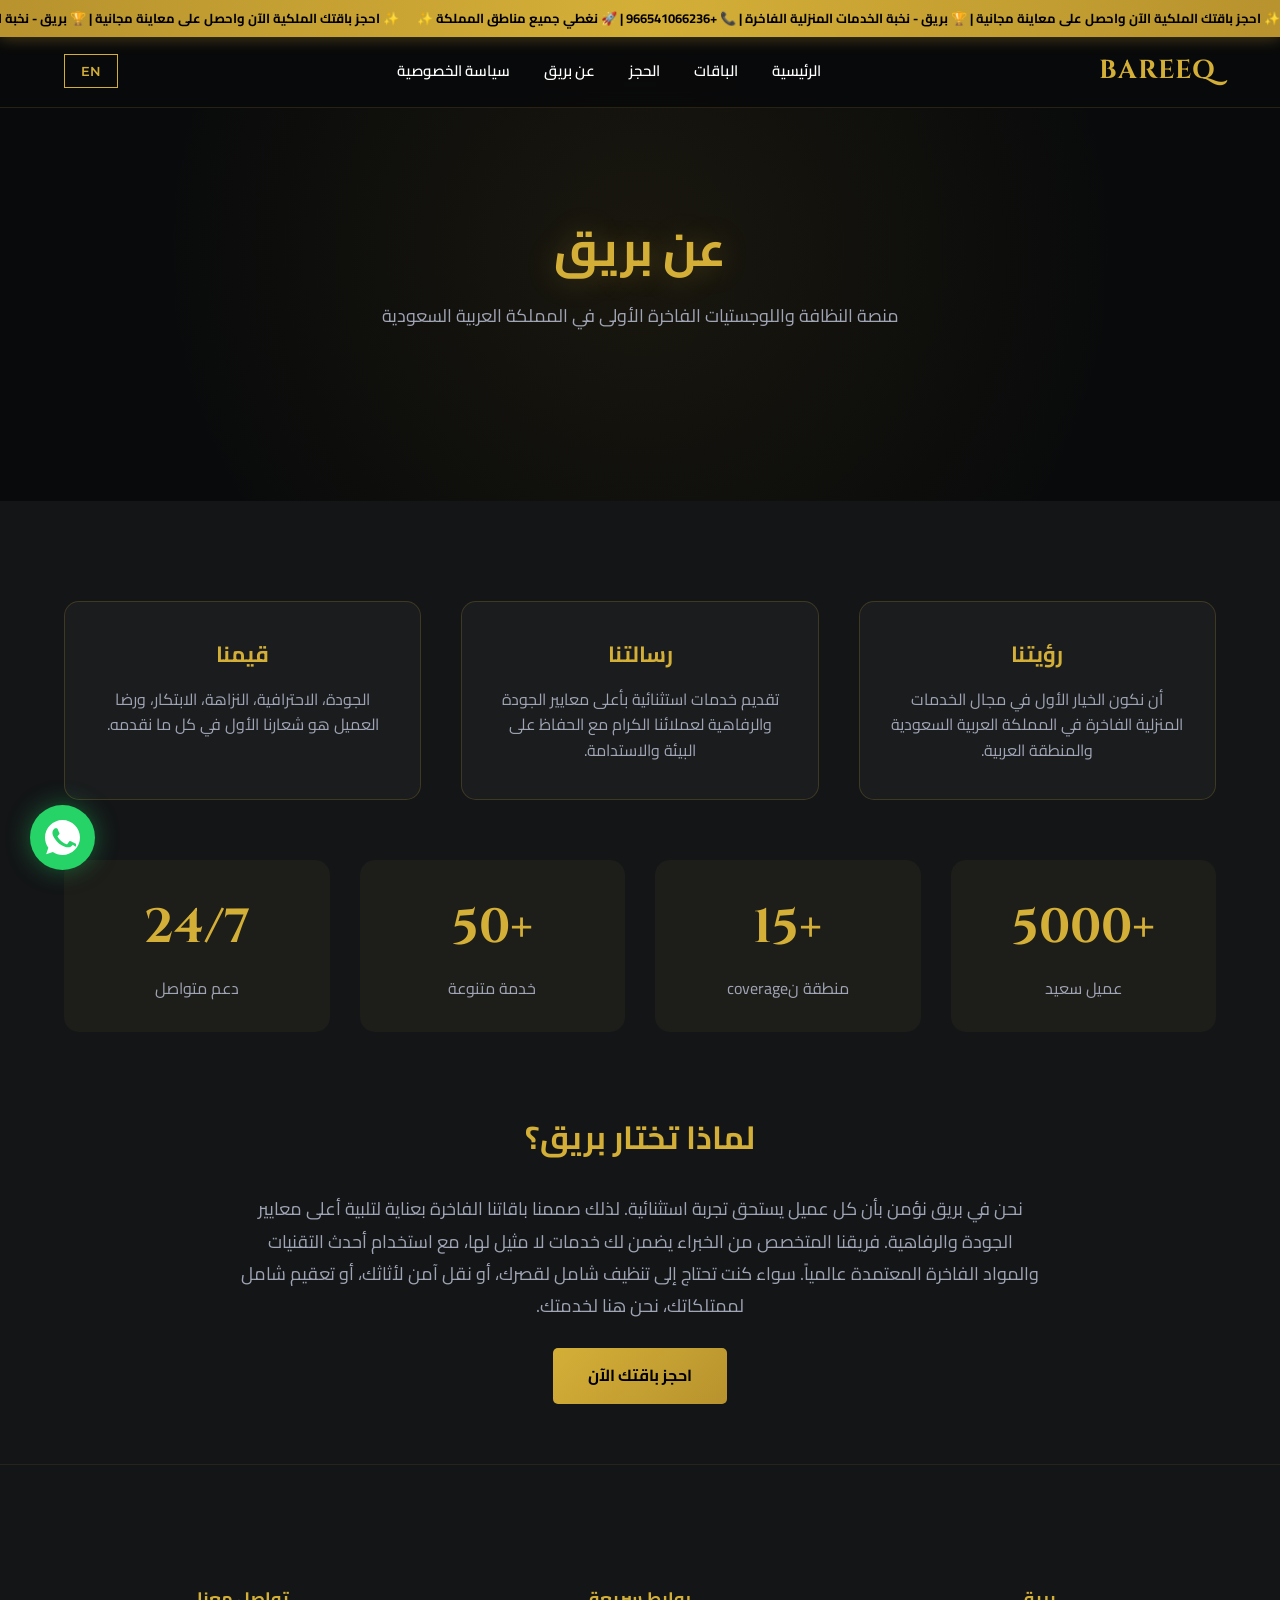
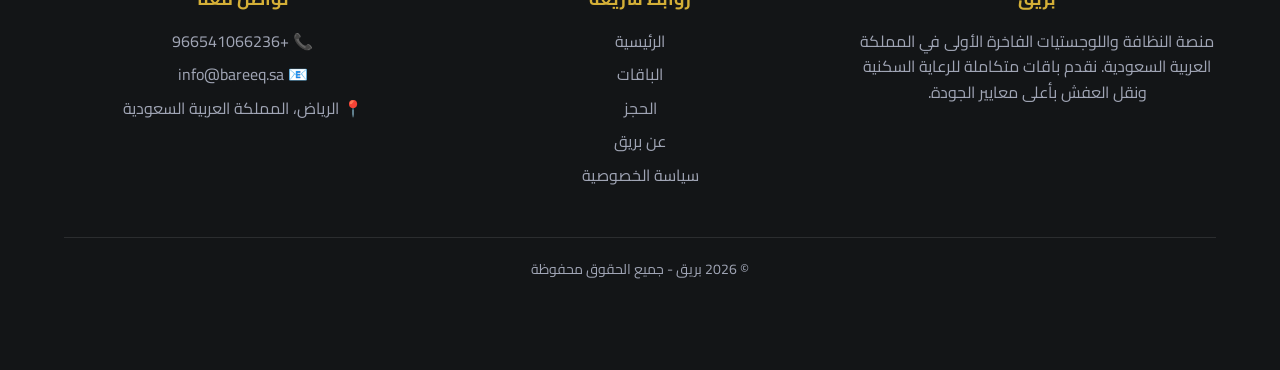
==== doctor/about.html @ 3dde0505 "Add files via upload" ====
<!DOCTYPE html>
<html lang="ar" dir="rtl" id="sub-root">
<head>
    <meta charset="UTF-8">
    <meta name="viewport" content="width=device-width, initial-scale=1.0">
    <title>عن بريق | بريق لباقات الخدمات الفاخرة</title>
    <meta name="description" content="تعرف على بريق - منصة النظافة واللوجستيات الفاخرة الأولى في المملكة العربية السعودية">
    
    <link rel="preconnect" href="https://fonts.googleapis.com">
    <link rel="preconnect" href="https://fonts.gstatic.com" crossorigin>
    <link href="https://fonts.googleapis.com/css2?family=Cairo:wght@400;600;700&family=Cinzel:wght@600;700&family=Montserrat:wght@400;600;700&display=swap" rel="stylesheet">

    <style>
        :root {
            --charcoal: #090A0B;
            --slate: #131517;
            --gold: #D4AF37;
            --gold-hover: #F3E5AB;
            --white: #FFFFFF;
            --gray: #A0A5B5;
            --success: #25D366;
            --font-ar: 'Cairo', sans-serif;
            --font-en: 'Montserrat', sans-serif;
            --font-title-en: 'Cinzel', serif;
        }

        * { box-sizing: border-box; margin: 0; padding: 0; transition: all 0.3s cubic-bezier(0.25, 0.8, 0.25, 1); }

        body {
            background-color: var(--charcoal);
            color: var(--white);
            font-family: var(--font-ar);
            line-height: 1.6;
            overflow-x: hidden;
        }

        body.en-mode { font-family: var(--font-en); }
        body.en-mode h1, body.en-mode h2, body.en-mode h3 { font-family: var(--font-title-en); }

        .container { width: 90%; max-width: 1200px; margin: 0 auto; padding: 60px 0; }

        /* شريط الإعلانات */
        .promo-ticker {
            background: linear-gradient(90deg, #B8932E, var(--gold), #B8932E);
            color: #000; font-weight: 700; font-size: 13px; padding: 8px 0;
            position: fixed; width: 100%; top: 0; z-index: 1100; overflow: hidden;
            box-shadow: 0 2px 15px rgba(212,175,55,0.3);
        }
        .ticker-wrap { display: flex; width: 100%; }
        .ticker-move {
            display: inline-block; white-space: nowrap;
            animation: ticker 20s linear infinite;
        }
        body.en-mode .ticker-move {
            animation: ticker-en 20s linear infinite;
        }
        @keyframes ticker {
            0% { transform: translateX(0); }
            100% { transform: translateX(-50%); }
        }
        @keyframes ticker-en {
            0% { transform: translateX(-50%); }
            100% { transform: translateX(0); }
        }

        /* HEADER */
        header {
            background-color: rgba(9, 10, 11, 0.95);
            border-bottom: 1px solid rgba(214, 175, 55, 0.15);
            position: fixed; width: 100%; top: 35px; z-index: 1000; backdrop-filter: blur(10px);
        }
        .nav-container {
            width: 90%; max-width: 1200px; margin: 0 auto;
            display: flex; justify-content: space-between; align-items: center; padding: 15px 0;
        }
        .logo { font-size: 26px; font-weight: 700; color: var(--gold); font-family: var(--font-title-en) !important; letter-spacing: 1px; }

        nav { display: flex; align-items: center; gap: 10px; }
        nav a {
            color: var(--white); text-decoration: none; margin: 0 12px;
            font-weight: 600; font-size: 15px;
        }
        nav a:hover { color: var(--gold); }

        .header-controls { display: flex; align-items: center; gap: 15px; }
        .lang-btn {
            background: none; border: 1px solid var(--gold); color: var(--gold);
            padding: 8px 16px; cursor: pointer; font-weight: 600; font-family: var(--font-en);
        }
        .lang-btn:hover { background-color: var(--gold); color: #000; box-shadow: 0 0 15px rgba(212,175,55,0.4); }

        .menu-toggle {
            display: none; background: none; border: none; cursor: pointer;
            width: 30px; height: 24px; position: relative; z-index: 1001;
        }
        .menu-toggle span {
            display: block; width: 100%; height: 3px; background: var(--gold);
            border-radius: 2px; position: absolute; left: 0; transition: 0.3s;
        }
        .menu-toggle span:nth-child(1) { top: 0; }
        .menu-toggle span:nth-child(2) { top: 10px; }
        .menu-toggle span:nth-child(3) { top: 20px; }
        .menu-toggle.active span:nth-child(1) { top: 10px; transform: rotate(45deg); }
        .menu-toggle.active span:nth-child(2) { opacity: 0; }
        .menu-toggle.active span:nth-child(3) { top: 10px; transform: rotate(-45deg); }

        /* ABOUT */
        .about-hero {
            padding: 150px 0 80px 0;
            background: radial-gradient(circle at center, rgba(212,175,55,0.08) 0%, transparent 70%);
            text-align: center;
        }
        .about-hero h1 {
            font-size: 48px; font-weight: 700; color: var(--gold); margin-bottom: 15px;
            text-shadow: 0 0 30px rgba(212,175,55,0.3);
        }
        .about-hero p {
            font-size: 18px; color: var(--gray); max-width: 700px; margin: 0 auto 30px auto;
        }

        /* ABOUT CONTENT */
        .about-content {
            background-color: var(--slate);
        }
        .about-grid {
            display: grid; grid-template-columns: repeat(auto-fit, minmax(300px, 1fr));
            gap: 40px; margin-top: 40px;
        }
        .about-card {
            background: rgba(255,255,255,0.03); border: 1px solid rgba(212,175,55,0.2);
            border-radius: 15px; padding: 35px 30px; text-align: center;
        }
        .about-card:hover { border-color: var(--gold); box-shadow: 0 0 40px rgba(212,175,55,0.1); }
        .about-card h3 { color: var(--gold); font-size: 22px; margin-bottom: 15px; }
        .about-card p { color: var(--gray); font-size: 16px; }

        .stats {
            display: grid; grid-template-columns: repeat(auto-fit, minmax(200px, 1fr));
            gap: 30px; margin-top: 60px; text-align: center;
        }
        .stat-item { padding: 30px; background: rgba(212,175,55,0.05); border-radius: 15px; }
        .stat-number { font-size: 48px; font-weight: 700; color: var(--gold); font-family: var(--font-title-en); }
        .stat-label { color: var(--gray); font-size: 16px; margin-top: 10px; }

        /* MISSION SECTION */
        .mission-section { text-align: center; }
        .mission-section h2 { color: var(--gold); font-size: 32px; margin-bottom: 30px; }
        .mission-section p { color: var(--gray); font-size: 18px; max-width: 800px; margin: 0 auto; line-height: 1.8; }

        /* BUTTONS */
        .btn-primary {
            background: linear-gradient(135deg, var(--gold), #B8932E);
            color: #000; padding: 15px 35px; border: none; cursor: pointer;
            font-weight: 700; font-size: 16px; border-radius: 5px; display: inline-block;
            text-decoration: none;
        }
        .btn-primary:hover {
            box-shadow: 0 0 30px rgba(212,175,55,0.5);
            transform: translateY(-2px);
        }

        /* FOOTER */
        footer {
            background: var(--slate); border-top: 1px solid rgba(212,175,55,0.1);
            padding: 60px 0 30px 0; text-align: center;
        }
        .footer-grid {
            display: grid; grid-template-columns: repeat(auto-fit, minmax(250px, 1fr));
            gap: 40px; margin-bottom: 40px; text-align: center;
        }
        .footer-col h4 { color: var(--gold); margin-bottom: 15px; font-size: 18px; }
        .footer-col p, .footer-col a { color: var(--gray); text-decoration: none; display: block; margin-bottom: 8px; }
        .footer-col a:hover { color: var(--gold); }
        .copyright { border-top: 1px solid rgba(255,255,255,0.1); padding-top: 20px; color: var(--gray); font-size: 14px; }

        /* WHATSAPP FAB */
        .whatsapp-fab {
            position: fixed; bottom: 30px; left: 30px; z-index: 999;
            background: var(--success); color: white; width: 65px; height: 65px;
            border-radius: 50%; display: flex; justify-content: center; align-items: center;
            font-size: 35px; box-shadow: 0 0 25px rgba(37,211,102,0.4); cursor: pointer; text-decoration: none;
        }
        .whatsapp-fab:hover { transform: scale(1.1); box-shadow: 0 0 40px rgba(37,211,102,0.6); }

        /* RESPONSIVE */
        @media (max-width: 768px) {
            .container { padding: 40px 0; width: 92%; }
            .promo-ticker { font-size: 11px; padding: 6px 0; }
            header { top: 28px; }
            .nav-container { flex-wrap: wrap; justify-content: center; padding: 12px 0; }
            .menu-toggle { display: block; order: 1; }
            nav {
                display: none; width: 100%; order: 3; flex-direction: column;
                align-items: center; gap: 0; padding: 15px 0 5px 0;
                border-top: 1px solid rgba(212,175,55,0.15); margin-top: 12px;
            }
            nav.active { display: flex; }
            nav a { margin: 10px 0 !important; font-size: 15px; padding: 8px 20px; }
            .nav-lang { margin-top: 5px; }
            .logo { font-size: 22px; order: 0; flex: 1; text-align: right; }
            .header-controls { display: none; }
            .about-hero { padding: 100px 0 60px 0; }
            .about-hero h1 { font-size: 30px; line-height: 1.4; }
            .about-hero p { font-size: 15px; line-height: 1.8; }
            .about-grid { grid-template-columns: 1fr; gap: 20px; }
            .stats { grid-template-columns: 1fr 1fr; gap: 20px; }
            .stat-number { font-size: 36px; }
            .mission-section h2 { font-size: 22px; }
            .mission-section p { font-size: 16px; }
            .footer-grid { grid-template-columns: 1fr; gap: 30px; }
            .whatsapp-fab { width: 55px; height: 55px; bottom: 20px; left: 20px; }
            .whatsapp-fab svg { width: 28px; height: 28px; }
        }
    </style>
</head>
<body>

    <!-- شريط الإعلانات -->
    <div class="promo-ticker">
        <div class="ticker-wrap">
            <div class="ticker-move">
                ✨ احجز باقتك الملكية الآن واحصل على معاينة مجانية | 🏆 بريق - نخبة الخدمات المنزلية الفاخرة | 📞 +966541066236 | 🚀 نغطي جميع مناطق المملكة ✨&nbsp;&nbsp;&nbsp;&nbsp;&nbsp;&nbsp;✨ احجز باقتك الملكية الآن واحصل على معاينة مجانية | 🏆 بريق - نخبة الخدمات المنزلية الفاخرة | 📞 +966541066236 | 🚀 نغطي جميع مناطق المملكة ✨
            </div>
        </div>
    </div>

    <!-- HEADER -->
    <header>
        <div class="nav-container">
            <div class="logo">BAREEQ</div>
            <button class="menu-toggle" onclick="toggleMenu()">
                <span></span><span></span><span></span>
            </button>
            <nav>
                <a href="index.html">الرئيسية</a>
                <a href="packages.html">الباقات</a>
                <a href="booking.html">الحجز</a>
                <a href="about.html">عن بريق</a>
                <a href="privacy.html">سياسة الخصوصية</a>
            </nav>
            <div class="header-controls">
                <button class="lang-btn" onclick="toggleLang()">EN</button>
            </div>
        </div>
    </header>

    <!-- ABOUT HERO -->
    <section class="about-hero">
        <div class="container">
            <h1>عن بريق</h1>
            <p>منصة النظافة واللوجستيات الفاخرة الأولى في المملكة العربية السعودية</p>
        </div>
    </section>

    <!-- ABOUT CONTENT -->
    <section class="about-content">
        <div class="container">
            <div class="about-grid">
                <div class="about-card">
                    <h3>رؤيتنا</h3>
                    <p>أن نكون الخيار الأول في مجال الخدمات المنزلية الفاخرة في المملكة العربية السعودية والمنطقة العربية.</p>
                </div>
                <div class="about-card">
                    <h3>رسالتنا</h3>
                    <p>تقديم خدمات استثنائية بأعلى معايير الجودة والرفاهية لعملائنا الكرام مع الحفاظ على البيئة والاستدامة.</p>
                </div>
                <div class="about-card">
                    <h3>قيمنا</h3>
                    <p>الجودة، الاحترافية، النزاهة، الابتكار، ورضا العميل هو شعارنا الأول في كل ما نقدمه.</p>
                </div>
            </div>

            <!-- الإحصائيات -->
            <div class="stats">
                <div class="stat-item">
                    <div class="stat-number">+5000</div>
                    <div class="stat-label">عميل سعيد</div>
                </div>
                <div class="stat-item">
                    <div class="stat-number">+15</div>
                    <div class="stat-label">منطقة نcoverage</div>
                </div>
                <div class="stat-item">
                    <div class="stat-number">+50</div>
                    <div class="stat-label">خدمة متنوعة</div>
                </div>
                <div class="stat-item">
                    <div class="stat-number">24/7</div>
                    <div class="stat-label">دعم متواصل</div>
                </div>
            </div>

            <!-- الرسالة -->
            <div class="mission-section" style="margin-top: 80px;">
                <h2>لماذا تختار بريق؟</h2>
                <p>
                    نحن في بريق نؤمن بأن كل عميل يستحق تجربة استثنائية. لذلك صممنا باقاتنا الفاخرة بعناية لتلبية أعلى معايير الجودة والرفاهية.
                    فريقنا المتخصص من الخبراء يضمن لك خدمات لا مثيل لها، مع استخدام أحدث التقنيات والمواد الفاخرة المعتمدة عالمياً.
                    سواء كنت تحتاج إلى تنظيف شامل لقصرك، أو نقل آمن لأثاثك، أو تعقيم شامل لممتلكاتك، نحن هنا لخدمتك.
                </p>
                <br>
                <a href="booking.html" class="btn-primary">احجز باقتك الآن</a>
            </div>
        </div>
    </section>

    <!-- FOOTER -->
    <footer>
        <div class="container">
            <div class="footer-grid">
                <div class="footer-col">
                    <h4>بريق</h4>
                    <p>منصة النظافة واللوجستيات الفاخرة الأولى في المملكة العربية السعودية. نقدم باقات متكاملة للرعاية السكنية ونقل العفش بأعلى معايير الجودة.</p>
                </div>
                <div class="footer-col">
                    <h4>روابط سريعة</h4>
                    <a href="index.html">الرئيسية</a>
                    <a href="packages.html">الباقات</a>
                    <a href="booking.html">الحجز</a>
                    <a href="about.html">عن بريق</a>
                    <a href="privacy.html">سياسة الخصوصية</a>
                </div>
                <div class="footer-col">
                    <h4>تواصل معنا</h4>
                    <p>📞 +966541066236</p>
                    <p>📧 info@bareeq.sa</p>
                    <p>📍 الرياض، المملكة العربية السعودية</p>
                </div>
            </div>
            <div class="copyright">
                © 2026 بريق - جميع الحقوق محفوظة
            </div>
        </div>
    </footer>

    <!-- WHATSAPP -->
    <a href="https://wa.me/966541066236" class="whatsapp-fab" target="_blank">
        <svg viewBox="0 0 32 32" width="35" height="35" fill="white">
            <path d="M16.004 0h-.008C7.174 0 0 7.176 0 16c0 3.5 1.132 6.744 3.054 9.374L1.054 31.25l6.118-1.958C9.756 30.988 12.778 32 16.004 32 24.83 32 32 24.822 32 16S24.83 0 16.004 0zm9.326 22.594c-.39 1.096-1.932 2.008-3.144 2.27-.836.18-1.926.322-5.596-1.2-4.696-1.922-7.716-6.68-7.946-7.006-.222-.326-1.862-2.476-1.862-4.724 0-2.248 1.182-3.35 1.606-3.806.39-.422.926-.54 1.246-.54.326 0 .646.004.926.016.3.012.7-.114 1.094.83.39.92 1.336 3.25 1.454 3.486.116.236.236.516.074.824-.156.326-.31.526-.584.814-.274.286-.546.64-.784.858-.274.246-.56.51-.234.964.326.454 1.45 2.388 3.118 3.87 2.144 1.902 3.954 2.492 4.514 2.764.56.272.89.23 1.216-.14.326-.37 1.392-1.616 1.762-2.176.37-.56.74-.466 1.246-.28.51.186 3.25 1.532 3.81 1.81.56.276.934.416 1.074.65.136.236.136 1.37-.254 2.466z"/>
        </svg>
    </a>

    <script>
        function toggleMenu() {
            document.querySelector('.menu-toggle').classList.toggle('active');
            document.querySelector('nav').classList.toggle('active');
        }
    </script>
</body>
</html>
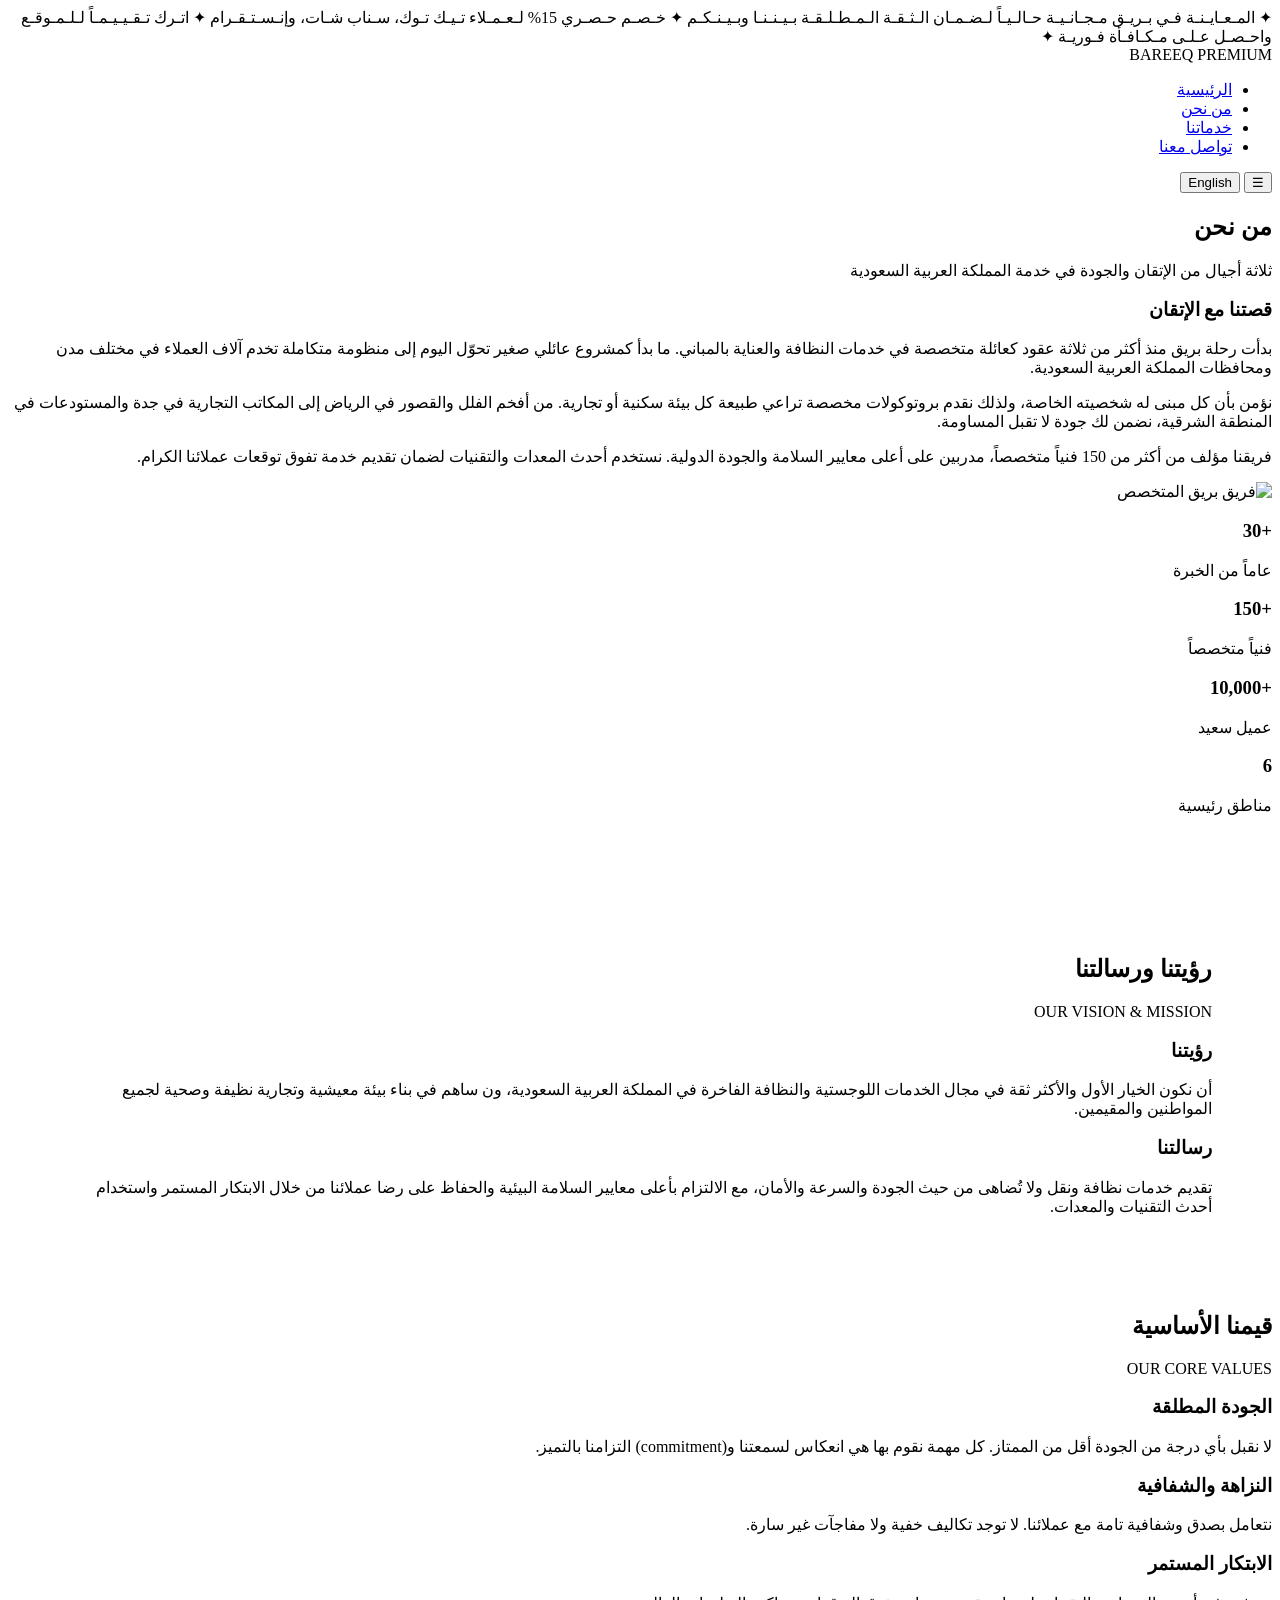
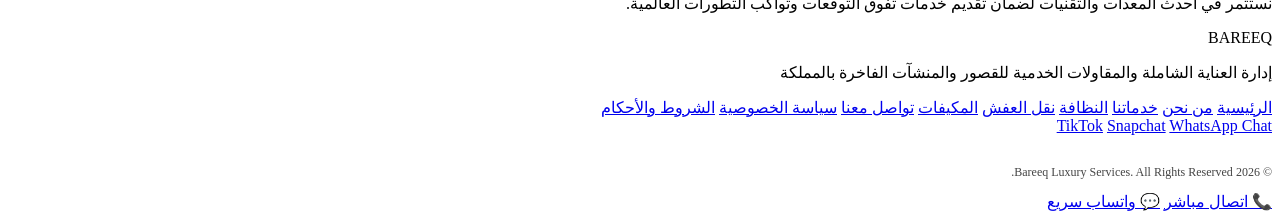
==== commit d075c737: "Add files via upload" ====
--- a/doctor/about.html
+++ b/doctor/about.html
@@ -1,349 +1,249 @@
 <!DOCTYPE html>
-<html lang="ar" dir="rtl" id="sub-root">
+<html lang="ar" dir="rtl">
 <head>
     <meta charset="UTF-8">
     <meta name="viewport" content="width=device-width, initial-scale=1.0">
-    <title>عن بريق | بريق لباقات الخدمات الفاخرة</title>
-    <meta name="description" content="تعرف على بريق - منصة النظافة واللوجستيات الفاخرة الأولى في المملكة العربية السعودية">
+    <title>من نحن | بريق للخدمات الفاخرة</title>
+    <meta name="description" content="تعرّف على تاريخ بريق ورؤيتنا وفريق العمل المتخصص في تقديم أفضل خدمات النظافة والنقل في المملكة العربية السعودية.">
     
     <link rel="preconnect" href="https://fonts.googleapis.com">
     <link rel="preconnect" href="https://fonts.gstatic.com" crossorigin>
     <link href="https://fonts.googleapis.com/css2?family=Cairo:wght@400;600;700&family=Cinzel:wght@600;700&family=Montserrat:wght@400;600;700&display=swap" rel="stylesheet">
-
-    <style>
-        :root {
-            --charcoal: #090A0B;
-            --slate: #131517;
-            --gold: #D4AF37;
-            --gold-hover: #F3E5AB;
-            --white: #FFFFFF;
-            --gray: #A0A5B5;
-            --success: #25D366;
-            --font-ar: 'Cairo', sans-serif;
-            --font-en: 'Montserrat', sans-serif;
-            --font-title-en: 'Cinzel', serif;
-        }
-
-        * { box-sizing: border-box; margin: 0; padding: 0; transition: all 0.3s cubic-bezier(0.25, 0.8, 0.25, 1); }
-
-        body {
-            background-color: var(--charcoal);
-            color: var(--white);
-            font-family: var(--font-ar);
-            line-height: 1.6;
-            overflow-x: hidden;
-        }
-
-        body.en-mode { font-family: var(--font-en); }
-        body.en-mode h1, body.en-mode h2, body.en-mode h3 { font-family: var(--font-title-en); }
-
-        .container { width: 90%; max-width: 1200px; margin: 0 auto; padding: 60px 0; }
-
-        /* شريط الإعلانات */
-        .promo-ticker {
-            background: linear-gradient(90deg, #B8932E, var(--gold), #B8932E);
-            color: #000; font-weight: 700; font-size: 13px; padding: 8px 0;
-            position: fixed; width: 100%; top: 0; z-index: 1100; overflow: hidden;
-            box-shadow: 0 2px 15px rgba(212,175,55,0.3);
-        }
-        .ticker-wrap { display: flex; width: 100%; }
-        .ticker-move {
-            display: inline-block; white-space: nowrap;
-            animation: ticker 20s linear infinite;
-        }
-        body.en-mode .ticker-move {
-            animation: ticker-en 20s linear infinite;
-        }
-        @keyframes ticker {
-            0% { transform: translateX(0); }
-            100% { transform: translateX(-50%); }
-        }
-        @keyframes ticker-en {
-            0% { transform: translateX(-50%); }
-            100% { transform: translateX(0); }
-        }
-
-        /* HEADER */
-        header {
-            background-color: rgba(9, 10, 11, 0.95);
-            border-bottom: 1px solid rgba(214, 175, 55, 0.15);
-            position: fixed; width: 100%; top: 35px; z-index: 1000; backdrop-filter: blur(10px);
-        }
-        .nav-container {
-            width: 90%; max-width: 1200px; margin: 0 auto;
-            display: flex; justify-content: space-between; align-items: center; padding: 15px 0;
-        }
-        .logo { font-size: 26px; font-weight: 700; color: var(--gold); font-family: var(--font-title-en) !important; letter-spacing: 1px; }
-
-        nav { display: flex; align-items: center; gap: 10px; }
-        nav a {
-            color: var(--white); text-decoration: none; margin: 0 12px;
-            font-weight: 600; font-size: 15px;
-        }
-        nav a:hover { color: var(--gold); }
-
-        .header-controls { display: flex; align-items: center; gap: 15px; }
-        .lang-btn {
-            background: none; border: 1px solid var(--gold); color: var(--gold);
-            padding: 8px 16px; cursor: pointer; font-weight: 600; font-family: var(--font-en);
-        }
-        .lang-btn:hover { background-color: var(--gold); color: #000; box-shadow: 0 0 15px rgba(212,175,55,0.4); }
-
-        .menu-toggle {
-            display: none; background: none; border: none; cursor: pointer;
-            width: 30px; height: 24px; position: relative; z-index: 1001;
-        }
-        .menu-toggle span {
-            display: block; width: 100%; height: 3px; background: var(--gold);
-            border-radius: 2px; position: absolute; left: 0; transition: 0.3s;
-        }
-        .menu-toggle span:nth-child(1) { top: 0; }
-        .menu-toggle span:nth-child(2) { top: 10px; }
-        .menu-toggle span:nth-child(3) { top: 20px; }
-        .menu-toggle.active span:nth-child(1) { top: 10px; transform: rotate(45deg); }
-        .menu-toggle.active span:nth-child(2) { opacity: 0; }
-        .menu-toggle.active span:nth-child(3) { top: 10px; transform: rotate(-45deg); }
-
-        /* ABOUT */
-        .about-hero {
-            padding: 150px 0 80px 0;
-            background: radial-gradient(circle at center, rgba(212,175,55,0.08) 0%, transparent 70%);
-            text-align: center;
-        }
-        .about-hero h1 {
-            font-size: 48px; font-weight: 700; color: var(--gold); margin-bottom: 15px;
-            text-shadow: 0 0 30px rgba(212,175,55,0.3);
-        }
-        .about-hero p {
-            font-size: 18px; color: var(--gray); max-width: 700px; margin: 0 auto 30px auto;
-        }
-
-        /* ABOUT CONTENT */
-        .about-content {
-            background-color: var(--slate);
-        }
-        .about-grid {
-            display: grid; grid-template-columns: repeat(auto-fit, minmax(300px, 1fr));
-            gap: 40px; margin-top: 40px;
-        }
-        .about-card {
-            background: rgba(255,255,255,0.03); border: 1px solid rgba(212,175,55,0.2);
-            border-radius: 15px; padding: 35px 30px; text-align: center;
-        }
-        .about-card:hover { border-color: var(--gold); box-shadow: 0 0 40px rgba(212,175,55,0.1); }
-        .about-card h3 { color: var(--gold); font-size: 22px; margin-bottom: 15px; }
-        .about-card p { color: var(--gray); font-size: 16px; }
-
-        .stats {
-            display: grid; grid-template-columns: repeat(auto-fit, minmax(200px, 1fr));
-            gap: 30px; margin-top: 60px; text-align: center;
-        }
-        .stat-item { padding: 30px; background: rgba(212,175,55,0.05); border-radius: 15px; }
-        .stat-number { font-size: 48px; font-weight: 700; color: var(--gold); font-family: var(--font-title-en); }
-        .stat-label { color: var(--gray); font-size: 16px; margin-top: 10px; }
-
-        /* MISSION SECTION */
-        .mission-section { text-align: center; }
-        .mission-section h2 { color: var(--gold); font-size: 32px; margin-bottom: 30px; }
-        .mission-section p { color: var(--gray); font-size: 18px; max-width: 800px; margin: 0 auto; line-height: 1.8; }
-
-        /* BUTTONS */
-        .btn-primary {
-            background: linear-gradient(135deg, var(--gold), #B8932E);
-            color: #000; padding: 15px 35px; border: none; cursor: pointer;
-            font-weight: 700; font-size: 16px; border-radius: 5px; display: inline-block;
-            text-decoration: none;
-        }
-        .btn-primary:hover {
-            box-shadow: 0 0 30px rgba(212,175,55,0.5);
-            transform: translateY(-2px);
-        }
-
-        /* FOOTER */
-        footer {
-            background: var(--slate); border-top: 1px solid rgba(212,175,55,0.1);
-            padding: 60px 0 30px 0; text-align: center;
-        }
-        .footer-grid {
-            display: grid; grid-template-columns: repeat(auto-fit, minmax(250px, 1fr));
-            gap: 40px; margin-bottom: 40px; text-align: center;
-        }
-        .footer-col h4 { color: var(--gold); margin-bottom: 15px; font-size: 18px; }
-        .footer-col p, .footer-col a { color: var(--gray); text-decoration: none; display: block; margin-bottom: 8px; }
-        .footer-col a:hover { color: var(--gold); }
-        .copyright { border-top: 1px solid rgba(255,255,255,0.1); padding-top: 20px; color: var(--gray); font-size: 14px; }
-
-        /* WHATSAPP FAB */
-        .whatsapp-fab {
-            position: fixed; bottom: 30px; left: 30px; z-index: 999;
-            background: var(--success); color: white; width: 65px; height: 65px;
-            border-radius: 50%; display: flex; justify-content: center; align-items: center;
-            font-size: 35px; box-shadow: 0 0 25px rgba(37,211,102,0.4); cursor: pointer; text-decoration: none;
-        }
-        .whatsapp-fab:hover { transform: scale(1.1); box-shadow: 0 0 40px rgba(37,211,102,0.6); }
-
-        /* RESPONSIVE */
-        @media (max-width: 768px) {
-            .container { padding: 40px 0; width: 92%; }
-            .promo-ticker { font-size: 11px; padding: 6px 0; }
-            header { top: 28px; }
-            .nav-container { flex-wrap: wrap; justify-content: center; padding: 12px 0; }
-            .menu-toggle { display: block; order: 1; }
-            nav {
-                display: none; width: 100%; order: 3; flex-direction: column;
-                align-items: center; gap: 0; padding: 15px 0 5px 0;
-                border-top: 1px solid rgba(212,175,55,0.15); margin-top: 12px;
-            }
-            nav.active { display: flex; }
-            nav a { margin: 10px 0 !important; font-size: 15px; padding: 8px 20px; }
-            .nav-lang { margin-top: 5px; }
-            .logo { font-size: 22px; order: 0; flex: 1; text-align: right; }
-            .header-controls { display: none; }
-            .about-hero { padding: 100px 0 60px 0; }
-            .about-hero h1 { font-size: 30px; line-height: 1.4; }
-            .about-hero p { font-size: 15px; line-height: 1.8; }
-            .about-grid { grid-template-columns: 1fr; gap: 20px; }
-            .stats { grid-template-columns: 1fr 1fr; gap: 20px; }
-            .stat-number { font-size: 36px; }
-            .mission-section h2 { font-size: 22px; }
-            .mission-section p { font-size: 16px; }
-            .footer-grid { grid-template-columns: 1fr; gap: 30px; }
-            .whatsapp-fab { width: 55px; height: 55px; bottom: 20px; left: 20px; }
-            .whatsapp-fab svg { width: 28px; height: 28px; }
-        }
-    </style>
+    <link rel="stylesheet" href="css/styles.css">
 </head>
 <body>
 
-    <!-- شريط الإعلانات -->
     <div class="promo-ticker">
         <div class="ticker-wrap">
             <div class="ticker-move">
-                ✨ احجز باقتك الملكية الآن واحصل على معاينة مجانية | 🏆 بريق - نخبة الخدمات المنزلية الفاخرة | 📞 +966541066236 | 🚀 نغطي جميع مناطق المملكة ✨&nbsp;&nbsp;&nbsp;&nbsp;&nbsp;&nbsp;✨ احجز باقتك الملكية الآن واحصل على معاينة مجانية | 🏆 بريق - نخبة الخدمات المنزلية الفاخرة | 📞 +966541066236 | 🚀 نغطي جميع مناطق المملكة ✨
+                ✦ المـعـايـنـة فـي بـريـق مـجـانـيـة حـالـيـاً لـضـمـان الـثـقـة الـمـطـلـقـة بـيـنـنـا وبـيـنـكـم ✦ خـصـم حـصـري 15% لـعـمـلاء تـيـك تـوك، سـناب شـات، وإنـسـتـقـرام ✦ اتـرك تـقـيـيـمـاً لـلـمـوقـع واحـصـل عـلـى مـكـافـأة فـوريـة ✦
             </div>
         </div>
     </div>
 
-    <!-- HEADER -->
     <header>
         <div class="nav-container">
-            <div class="logo">BAREEQ</div>
-            <button class="menu-toggle" onclick="toggleMenu()">
-                <span></span><span></span><span></span>
-            </button>
+            <div class="logo">BAREEQ <span>PREMIUM</span></div>
             <nav>
-                <a href="index.html">الرئيسية</a>
-                <a href="packages.html">الباقات</a>
-                <a href="booking.html">الحجز</a>
-                <a href="about.html">عن بريق</a>
-                <a href="privacy.html">سياسة الخصوصية</a>
+                <ul class="nav-links" id="navLinks">
+                    <li><a href="index.html">الرئيسية</a></li>
+                    <li><a href="about.html" class="active">من نحن</a></li>
+                    <li><a href="services.html">خدماتنا</a></li>
+                    <li><a href="contact.html">تواصل معنا</a></li>
+                </ul>
             </nav>
             <div class="header-controls">
-                <button class="lang-btn" onclick="toggleLang()">EN</button>
+                <button class="menu-toggle" onclick="toggleMenu()">☰</button>
+                <button class="lang-btn" onclick="toggleLanguage()" id="langBtn">English</button>
             </div>
         </div>
     </header>
 
-    <!-- ABOUT HERO -->
-    <section class="about-hero">
+    <section class="page-header">
         <div class="container">
-            <h1>عن بريق</h1>
-            <p>منصة النظافة واللوجستيات الفاخرة الأولى في المملكة العربية السعودية</p>
-        </div>
-    </section>
-
-    <!-- ABOUT CONTENT -->
-    <section class="about-content">
-        <div class="container">
-            <div class="about-grid">
-                <div class="about-card">
-                    <h3>رؤيتنا</h3>
-                    <p>أن نكون الخيار الأول في مجال الخدمات المنزلية الفاخرة في المملكة العربية السعودية والمنطقة العربية.</p>
-                </div>
-                <div class="about-card">
-                    <h3>رسالتنا</h3>
-                    <p>تقديم خدمات استثنائية بأعلى معايير الجودة والرفاهية لعملائنا الكرام مع الحفاظ على البيئة والاستدامة.</p>
-                </div>
-                <div class="about-card">
-                    <h3>قيمنا</h3>
-                    <p>الجودة، الاحترافية، النزاهة، الابتكار، ورضا العميل هو شعارنا الأول في كل ما نقدمه.</p>
-                </div>
-            </div>
-
-            <!-- الإحصائيات -->
-            <div class="stats">
-                <div class="stat-item">
-                    <div class="stat-number">+5000</div>
-                    <div class="stat-label">عميل سعيد</div>
-                </div>
-                <div class="stat-item">
-                    <div class="stat-number">+15</div>
-                    <div class="stat-label">منطقة نcoverage</div>
-                </div>
-                <div class="stat-item">
-                    <div class="stat-number">+50</div>
-                    <div class="stat-label">خدمة متنوعة</div>
-                </div>
-                <div class="stat-item">
-                    <div class="stat-number">24/7</div>
-                    <div class="stat-label">دعم متواصل</div>
-                </div>
-            </div>
-
-            <!-- الرسالة -->
-            <div class="mission-section" style="margin-top: 80px;">
-                <h2>لماذا تختار بريق؟</h2>
-                <p>
-                    نحن في بريق نؤمن بأن كل عميل يستحق تجربة استثنائية. لذلك صممنا باقاتنا الفاخرة بعناية لتلبية أعلى معايير الجودة والرفاهية.
-                    فريقنا المتخصص من الخبراء يضمن لك خدمات لا مثيل لها، مع استخدام أحدث التقنيات والمواد الفاخرة المعتمدة عالمياً.
-                    سواء كنت تحتاج إلى تنظيف شامل لقصرك، أو نقل آمن لأثاثك، أو تعقيم شامل لممتلكاتك، نحن هنا لخدمتك.
-                </p>
-                <br>
-                <a href="booking.html" class="btn-primary">احجز باقتك الآن</a>
-            </div>
-        </div>
-    </section>
-
-    <!-- FOOTER -->
+            <h1 id="pageTitle">من نحن</h1>
+            <p id="pageDesc">ثلاثة أجيال من الإتقان والجودة في خدمة المملكة العربية السعودية</p>
+        </div>
+    </section>
+
+    <section class="container">
+        <div class="about-content">
+            <div class="about-text">
+                <h3 id="aboutTitle">قصتنا مع الإتقان</h3>
+                <p id="aboutP1">بدأت رحلة بريق منذ أكثر من ثلاثة عقود كعائلة متخصصة في خدمات النظافة والعناية بالمباني. ما بدأ كمشروع عائلي صغير تحوّل اليوم إلى منظومة متكاملة تخدم آلاف العملاء في مختلف مدن ومحافظات المملكة العربية السعودية.</p>
+                <p id="aboutP2">نؤمن بأن كل مبنى له شخصيته الخاصة، ولذلك نقدم بروتوكولات مخصصة تراعي طبيعة كل بيئة سكنية أو تجارية. من أفخم الفلل والقصور في الرياض إلى المكاتب التجارية في جدة والمستودعات في المنطقة الشرقية، نضمن لك جودة لا تقبل المساومة.</p>
+                <p id="aboutP3">فريقنا مؤلف من أكثر من 150 فنياً متخصصاً، مدربين على أعلى معايير السلامة والجودة الدولية. نستخدم أحدث المعدات والتقنيات لضمان تقديم خدمة تفوق توقعات عملائنا الكرام.</p>
+            </div>
+            <div class="about-image">
+                <img src="https://images.unsplash.com/photo-1600585154340-be6161a56a0c?auto=format&fit=crop&w=800&q=80" alt="فريق بريق المتخصص">
+            </div>
+        </div>
+
+        <div class="stats-grid">
+            <div class="stat-box">
+                <h3 id="stat1">+30</h3>
+                <p id="stat1Desc">عاماً من الخبرة</p>
+            </div>
+            <div class="stat-box">
+                <h3 id="stat2">+150</h3>
+                <p id="stat2Desc">فنياً متخصصاً</p>
+            </div>
+            <div class="stat-box">
+                <h3 id="stat3">+10,000</h3>
+                <p id="stat3Desc">عميل سعيد</p>
+            </div>
+            <div class="stat-box">
+                <h3 id="stat4">6</h3>
+                <p id="stat4Desc">مناطق رئيسية</p>
+            </div>
+        </div>
+    </section>
+
+    <section class="container" style="background: var(--slate); margin-top: 60px; padding: 60px;">
+        <div class="section-header">
+            <h2 id="visionTitle">رؤيتنا ورسالتنا</h2>
+            <p id="visionSub">OUR VISION & MISSION</p>
+        </div>
+        <div class="about-content">
+            <div class="about-text">
+                <h3 id="visionH">رؤيتنا</h3>
+                <p id="visionP">أن نكون الخيار الأول والأكثر ثقة في مجال الخدمات اللوجستية والنظافة الفاخرة في المملكة العربية السعودية، ون ساهم في بناء بيئة معيشية وتجارية نظيفة وصحية لجميع المواطنين والمقيمين.</p>
+            </div>
+            <div class="about-text">
+                <h3 id="missionH">رسالتنا</h3>
+                <p id="missionP">تقديم خدمات نظافة ونقل ولا تُضاهى من حيث الجودة والسرعة والأمان، مع الالتزام بأعلى معايير السلامة البيئية والحفاظ على رضا عملائنا من خلال الابتكار المستمر واستخدام أحدث التقنيات والمعدات.</p>
+            </div>
+        </div>
+    </section>
+
+    <section class="container">
+        <div class="section-header">
+            <h2 id="valuesTitle">قيمنا الأساسية</h2>
+            <p id="valuesSub">OUR CORE VALUES</p>
+        </div>
+        <div class="services-grid">
+            <div class="card">
+                <h3 id="val1Title">الجودة المطلقة</h3>
+                <p id="val1Desc">لا نقبل بأي درجة من الجودة أقل من الممتاز. كل مهمة نقوم بها هي انعكاس لسمعتنا و(commitment) التزامنا بالتميز.</p>
+            </div>
+            <div class="card">
+                <h3 id="val2Title">النزاهة والشفافية</h3>
+                <p id="val2Desc">نتعامل بصدق وشفافية تامة مع عملائنا. لا توجد تكاليف خفية ولا مفاجآت غير سارة.</p>
+            </div>
+            <div class="card">
+                <h3 id="val3Title">الابتكار المستمر</h3>
+                <p id="val3Desc">نستثمر في أحدث المعدات والتقنيات لضمان تقديم خدمات تفوق التوقعات وتواكب التطورات العالمية.</p>
+            </div>
+        </div>
+    </section>
+
     <footer>
-        <div class="container">
-            <div class="footer-grid">
-                <div class="footer-col">
-                    <h4>بريق</h4>
-                    <p>منصة النظافة واللوجستيات الفاخرة الأولى في المملكة العربية السعودية. نقدم باقات متكاملة للرعاية السكنية ونقل العفش بأعلى معايير الجودة.</p>
-                </div>
-                <div class="footer-col">
-                    <h4>روابط سريعة</h4>
-                    <a href="index.html">الرئيسية</a>
-                    <a href="packages.html">الباقات</a>
-                    <a href="booking.html">الحجز</a>
-                    <a href="about.html">عن بريق</a>
-                    <a href="privacy.html">سياسة الخصوصية</a>
-                </div>
-                <div class="footer-col">
-                    <h4>تواصل معنا</h4>
-                    <p>📞 +966541066236</p>
-                    <p>📧 info@bareeq.sa</p>
-                    <p>📍 الرياض، المملكة العربية السعودية</p>
-                </div>
-            </div>
-            <div class="copyright">
-                © 2026 بريق - جميع الحقوق محفوظة
-            </div>
+        <div class="container" style="padding:0;">
+            <div class="logo" style="margin-bottom:15px;">BAREEQ</div>
+            <p>إدارة العناية الشاملة والمقاولات الخدمية للقصور والمنشآت الفاخرة بالمملكة</p>
+            
+            <div class="footer-links">
+                <a href="index.html">الرئيسية</a>
+                <a href="about.html">من نحن</a>
+                <a href="services.html">خدماتنا</a>
+                <a href="cleaning.html">النظافة</a>
+                <a href="moving.html">نقل العفش</a>
+                <a href="ac.html">المكيفات</a>
+                <a href="contact.html">تواصل معنا</a>
+                <a href="privacy.html">سياسة الخصوصية</a>
+                <a href="terms.html">الشروط والأحكام</a>
+            </div>
+
+            <div class="footer-socials">
+                <a href="https://tiktok.com/@alealamia_ksa" target="_blank" rel="noopener noreferrer">TikTok</a>
+                <a href="https://www.snapchat.com/add/mbnabdullah3" target="_blank" rel="noopener noreferrer">Snapchat</a>
+                <a href="https://wa.me/966541066236" target="_blank" rel="noopener noreferrer">WhatsApp Chat</a>
+            </div>
+
+            <p style="font-size:12px; color: #444; margin-top:30px;">© 2026 Bareeq Luxury Services. All Rights Reserved.</p>
         </div>
     </footer>
 
-    <!-- WHATSAPP -->
-    <a href="https://wa.me/966541066236" class="whatsapp-fab" target="_blank">
-        <svg viewBox="0 0 32 32" width="35" height="35" fill="white">
-            <path d="M16.004 0h-.008C7.174 0 0 7.176 0 16c0 3.5 1.132 6.744 3.054 9.374L1.054 31.25l6.118-1.958C9.756 30.988 12.778 32 16.004 32 24.83 32 32 24.822 32 16S24.83 0 16.004 0zm9.326 22.594c-.39 1.096-1.932 2.008-3.144 2.27-.836.18-1.926.322-5.596-1.2-4.696-1.922-7.716-6.68-7.946-7.006-.222-.326-1.862-2.476-1.862-4.724 0-2.248 1.182-3.35 1.606-3.806.39-.422.926-.54 1.246-.54.326 0 .646.004.926.016.3.012.7-.114 1.094.83.39.92 1.336 3.25 1.454 3.486.116.236.236.516.074.824-.156.326-.31.526-.584.814-.274.286-.546.64-.784.858-.274.246-.56.51-.234.964.326.454 1.45 2.388 3.118 3.87 2.144 1.902 3.954 2.492 4.514 2.764.56.272.89.23 1.216-.14.326-.37 1.392-1.616 1.762-2.176.37-.56.74-.466 1.246-.28.51.186 3.25 1.532 3.81 1.81.56.276.934.416 1.074.65.136.236.136 1.37-.254 2.466z"/>
-        </svg>
-    </a>
+    <div class="sticky-bar">
+        <a href="tel:+966541066236" class="sticky-btn btn-c">📞 اتصال مباشر</a>
+        <a href="https://wa.me/966541066236" class="sticky-btn btn-w">💬 واتساب سريع</a>
+    </div>
 
     <script>
+        let currentLang = 'ar';
+
         function toggleMenu() {
-            document.querySelector('.menu-toggle').classList.toggle('active');
-            document.querySelector('nav').classList.toggle('active');
+            document.getElementById('navLinks').classList.toggle('active');
+        }
+
+        const data = {
+            ar: {
+                btn: "English",
+                title: "من نحن",
+                desc: "ثلاثة أجيال من الإتقان والجودة في خدمة المملكة العربية السعودية",
+                aboutTitle: "قصتنا مع الإتقان",
+                aboutP1: "بدأت رحلة بريق منذ أكثر من ثلاثة عقود كعائلة متخصصة في خدمات النظافة والعناية بالمباني. ما بدأ كمشروع عائلي صغير تحوّل اليوم إلى منظومة متكاملة تخدم آلاف العملاء في مختلف مدن ومحافظات المملكة العربية السعودية.",
+                aboutP2: "نؤمن بأن كل مبنى له شخصيته الخاصة، ولذلك نقدم بروتوكولات مخصصة تراعي طبيعة كل بيئة سكنية أو تجارية. من أفخم الفلل والقصور في الرياض إلى المكاتب التجارية في جدة والمستودعات في المنطقة الشرقية، نضمن لك جودة لا تقبل المساومة.",
+                aboutP3: "فريقنا مؤلف من أكثر من 150 فنياً متخصصاً، مدربين على أعلى معايير السلامة والجودة الدولية. نستخدم أحدث المعدات والتقنيات لضمان تقديم خدمة تفوق توقعات عملائنا الكرام.",
+                stat1: "+30", stat1Desc: "عاماً من الخبرة",
+                stat2: "+150", stat2Desc: "فنياً متخصصاً",
+                stat3: "+10,000", stat3Desc: "عميل سعيد",
+                stat4: "6", stat4Desc: "مناطق رئيسية",
+                visionTitle: "رؤيتنا ورسالتنا", visionSub: "OUR VISION & MISSION",
+                visionH: "رؤيتنا", visionP: "أن نكون الخيار الأول والأكثر ثقة في مجال الخدمات اللوجستية والنظافة الفاخرة في المملكة العربية السعودية، ونساهم في بناء بيئة معيشية وتجارية نظيفة وصحية لجميع المواطنين والمقيمين.",
+                missionH: "رسالتنا", missionP: "تقديم خدمات نظافة ونقل لا تُضاهى من حيث الجودة والسرعة والأمان، مع الالتزام بأعلى معايير السلامة البيئية والحفاظ على رضا عملائنا من خلال الابتكار المستمر واستخدام أحدث التقنيات والمعدات.",
+                valuesTitle: "قيمنا الأساسية", valuesSub: "OUR CORE VALUES",
+                val1Title: "الجودة المطلقة", val1Desc: "لا نقبل بأي درجة من الجودة أقل من الممتاز. كل مهمة نقوم بها هي انعكاس لسمعتنا والتزامنا بالتميز.",
+                val2Title: "النزاهة والشفافية", val2Desc: "نتعامل بصدق وشفافية تامة مع عملائنا. لا توجد تكاليف خفية ولا مفاجآت غير سارة.",
+                val3Title: "الابتكار المستمر", val3Desc: "نستثمر في أحدث المعدات والتقنيات لضمان تقديم خدمات تفوق التوقعات وتواكب التطورات العالمية.",
+            },
+            en: {
+                btn: "العربية",
+                title: "About Us",
+                desc: "Three generations of mastery and quality serving the Kingdom of Saudi Arabia",
+                aboutTitle: "Our Story of Excellence",
+                aboutP1: "Bareeq's journey began over three decades ago as a family specializing in cleaning and building maintenance services. What started as a small family project has transformed into a comprehensive system serving thousands of customers across various cities and provinces of Saudi Arabia.",
+                aboutP2: "We believe that every building has its own character, which is why we provide specialized protocols that cater to the nature of each residential or commercial environment. From the most luxurious villas and palaces in Riyadh to commercial offices in Jeddah and warehouses in the Eastern Province, we guarantee uncompromising quality.",
+                aboutP3: "Our team consists of more than 150 specialized technicians, trained on the highest international safety and quality standards. We use the latest equipment and technologies to ensure we deliver service that exceeds our customers' expectations.",
+                stat1: "+30", stat1Desc: "Years of Experience",
+                stat2: "+150", stat2Desc: "Specialized Technicians",
+                stat3: "+10,000", stat3Desc: "Satisfied Customers",
+                stat4: "6", stat4Desc: "Major Regions",
+                visionTitle: "Our Vision & Mission", visionSub: "OUR VISION & MISSION",
+                visionH: "Our Vision", visionP: "To be the first and most trusted choice in luxury cleaning and logistical services in Saudi Arabia, contributing to building a clean and healthy living and business environment for all citizens and residents.",
+                missionH: "Our Mission", missionP: "To provide unparalleled cleaning and moving services in terms of quality, speed, and safety, while adhering to the highest environmental safety standards and ensuring customer satisfaction through continuous innovation and use of the latest technologies and equipment.",
+                valuesTitle: "Our Core Values", valuesSub: "OUR CORE VALUES",
+                val1Title: "Absolute Quality", val1Desc: "We accept nothing less than excellent quality. Every task we undertake is a reflection of our reputation and commitment to excellence.",
+                val2Title: "Integrity & Transparency", val2Desc: "We deal with complete honesty and transparency with our customers. There are no hidden costs or unpleasant surprises.",
+                val3Title: "Continuous Innovation", val3Desc: "We invest in the latest equipment and technologies to ensure we deliver services that exceed expectations and keep pace with global developments.",
+            }
+        };
+
+        function toggleLanguage() {
+            const root = document.documentElement;
+            const body = document.body;
+            
+            if (currentLang === 'ar') {
+                currentLang = 'en';
+                root.setAttribute('dir', 'ltr');
+                root.setAttribute('lang', 'en');
+                body.classList.add('en-mode');
+            } else {
+                currentLang = 'ar';
+                root.setAttribute('dir', 'rtl');
+                root.setAttribute('lang', 'ar');
+                body.classList.remove('en-mode');
+            }
+
+            document.getElementById('langBtn').innerText = data[currentLang].btn;
+            document.getElementById('pageTitle').innerText = data[currentLang].title;
+            document.getElementById('pageDesc').innerText = data[currentLang].desc;
+            document.getElementById('aboutTitle').innerText = data[currentLang].aboutTitle;
+            document.getElementById('aboutP1').innerText = data[currentLang].aboutP1;
+            document.getElementById('aboutP2').innerText = data[currentLang].aboutP2;
+            document.getElementById('aboutP3').innerText = data[currentLang].aboutP3;
+            document.getElementById('stat1').innerText = data[currentLang].stat1;
+            document.getElementById('stat1Desc').innerText = data[currentLang].stat1Desc;
+            document.getElementById('stat2').innerText = data[currentLang].stat2;
+            document.getElementById('stat2Desc').innerText = data[currentLang].stat2Desc;
+            document.getElementById('stat3').innerText = data[currentLang].stat3;
+            document.getElementById('stat3Desc').innerText = data[currentLang].stat3Desc;
+            document.getElementById('stat4').innerText = data[currentLang].stat4;
+            document.getElementById('stat4Desc').innerText = data[currentLang].stat4Desc;
+            document.getElementById('visionTitle').innerText = data[currentLang].visionTitle;
+            document.getElementById('visionSub').innerText = data[currentLang].visionSub;
+            document.getElementById('visionH').innerText = data[currentLang].visionH;
+            document.getElementById('visionP').innerText = data[currentLang].visionP;
+            document.getElementById('missionH').innerText = data[currentLang].missionH;
+            document.getElementById('missionP').innerText = data[currentLang].missionP;
+            document.getElementById('valuesTitle').innerText = data[currentLang].valuesTitle;
+            document.getElementById('valuesSub').innerText = data[currentLang].valuesSub;
+            document.getElementById('val1Title').innerText = data[currentLang].val1Title;
+            document.getElementById('val1Desc').innerText = data[currentLang].val1Desc;
+            document.getElementById('val2Title').innerText = data[currentLang].val2Title;
+            document.getElementById('val2Desc').innerText = data[currentLang].val2Desc;
+            document.getElementById('val3Title').innerText = data[currentLang].val3Title;
+            document.getElementById('val3Desc').innerText = data[currentLang].val3Desc;
         }
     </script>
 </body>
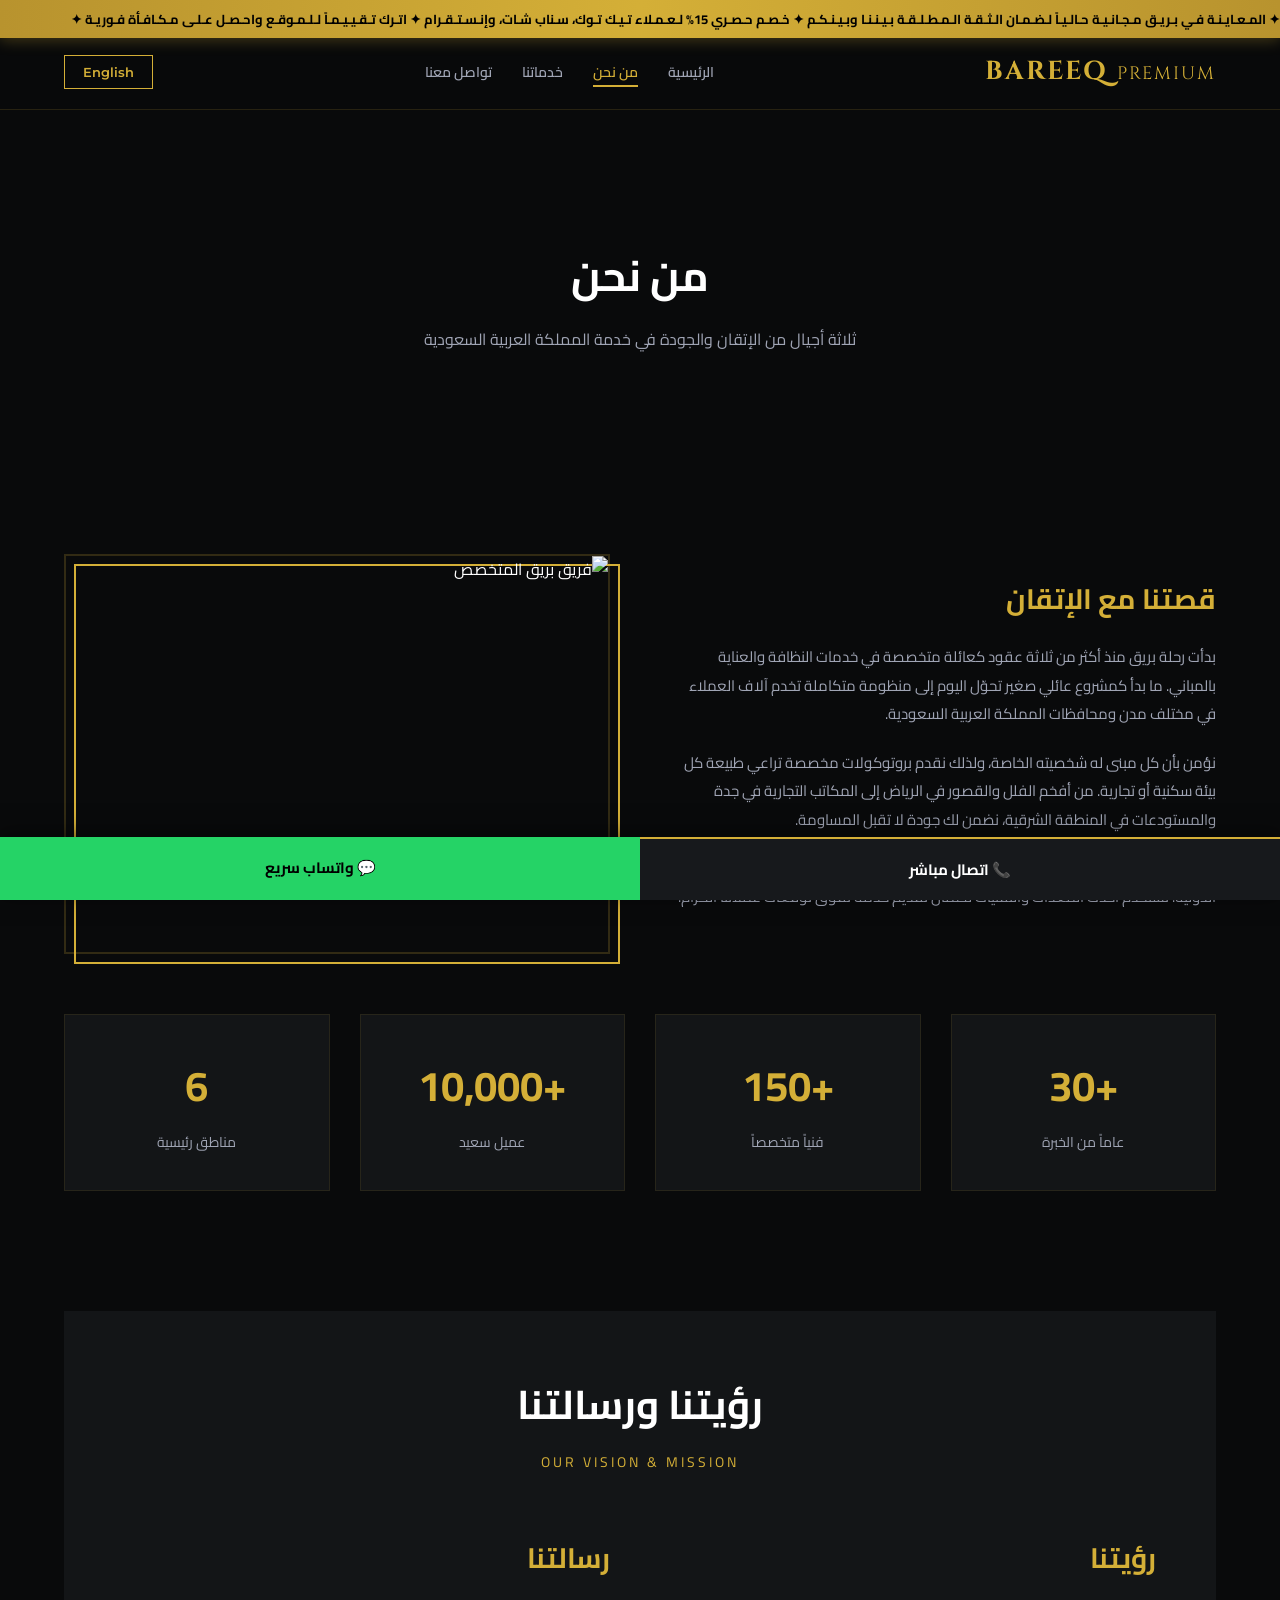
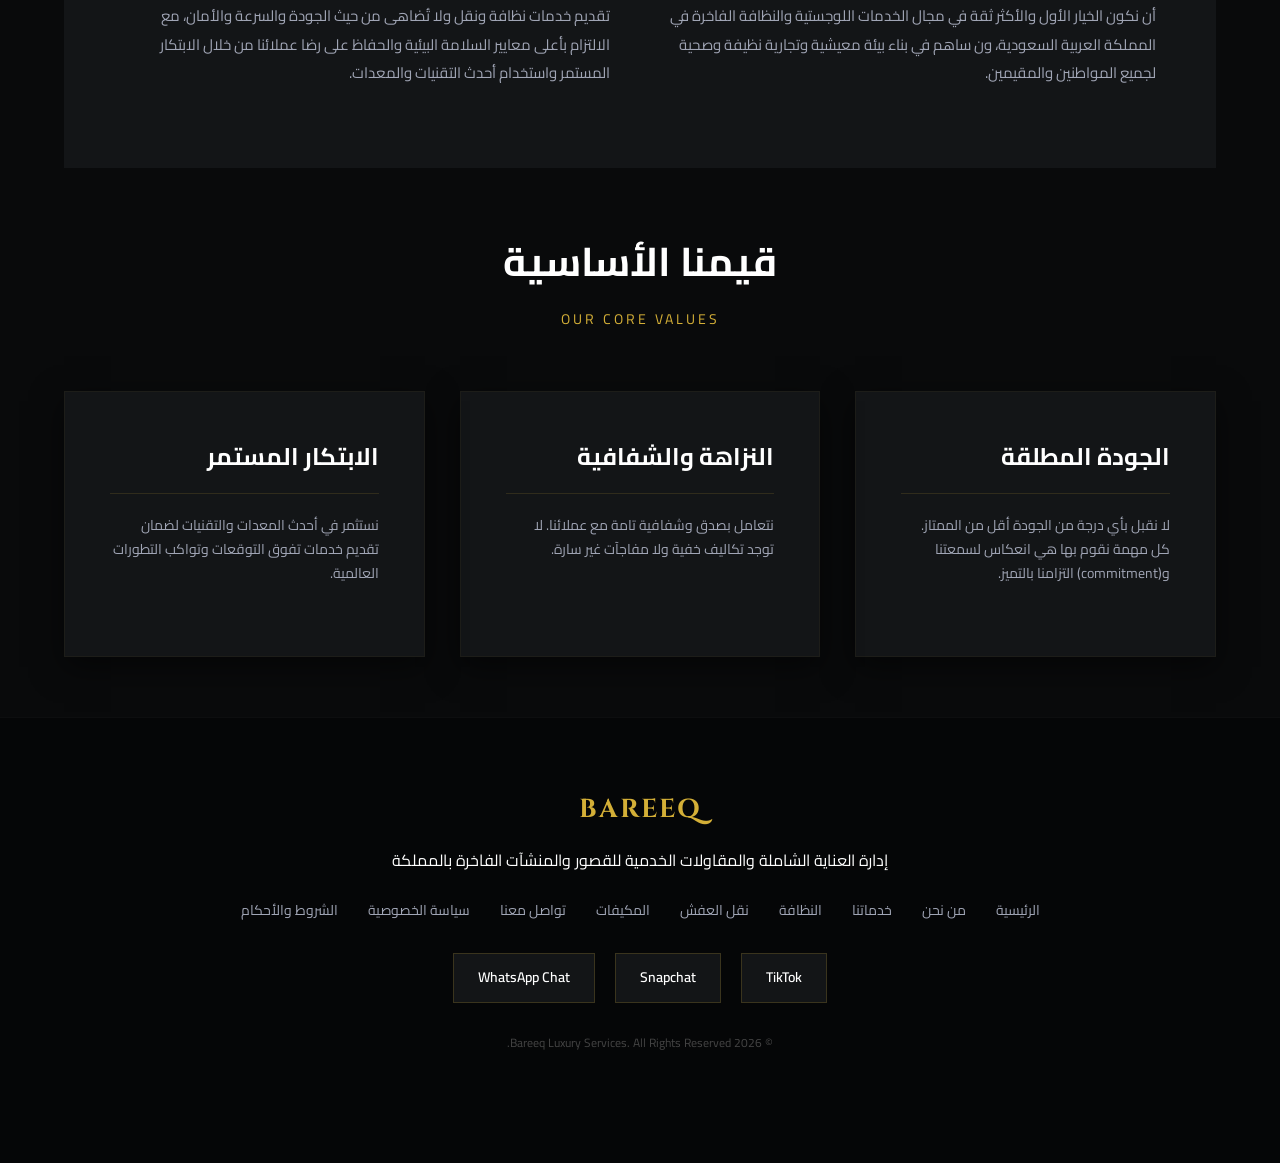
==== commit 9b58022f: "Add files via upload" ====
--- a/doctor/about.html
+++ b/doctor/about.html
@@ -33,7 +33,11 @@
                 </ul>
             </nav>
             <div class="header-controls">
-                <button class="menu-toggle" onclick="toggleMenu()">☰</button>
+                <button class="menu-toggle" onclick="toggleMenu()" id="menuToggle">
+                    <span></span>
+                    <span></span>
+                    <span></span>
+                </button>
                 <button class="lang-btn" onclick="toggleLanguage()" id="langBtn">English</button>
             </div>
         </div>
@@ -153,8 +157,21 @@
         let currentLang = 'ar';
 
         function toggleMenu() {
-            document.getElementById('navLinks').classList.toggle('active');
+            const navLinks = document.getElementById('navLinks');
+            const menuToggle = document.getElementById('menuToggle');
+            navLinks.classList.toggle('active');
+            menuToggle.classList.toggle('active');
         }
+
+        // Close menu when clicking outside
+        document.addEventListener('click', function(e) {
+            const navLinks = document.getElementById('navLinks');
+            const menuToggle = document.getElementById('menuToggle');
+            if (!e.target.closest('.nav-container') && navLinks.classList.contains('active')) {
+                navLinks.classList.remove('active');
+                menuToggle.classList.remove('active');
+            }
+        });
 
         const data = {
             ar: {
--- a/doctor/css/styles.css
+++ b/doctor/css/styles.css
@@ -0,0 +1,1697 @@
+/* ========================================
+   BAREEQ PREMIUM SERVICES - MAIN STYLESHEET
+   ======================================== */
+
+/* --- CSS Variables --- */
+:root {
+    --charcoal: #090A0B;
+    --slate: #131517;
+    --slate-light: #1a1d20;
+    --gold: #D4AF37;
+    --gold-hover: #F3E5AB;
+    --gold-dark: #B8932E;
+    --white: #FFFFFF;
+    --gray: #A0A5B5;
+    --gray-light: #d0d4e0;
+    --gray-dark: #6b7280;
+    --success: #25D366;
+    --danger: #ff4d4d;
+    --font-ar: 'Cairo', sans-serif;
+    --font-en: 'Montserrat', sans-serif;
+    --font-title-en: 'Cinzel', serif;
+    --shadow-sm: 0 2px 8px rgba(0,0,0,0.3);
+    --shadow-md: 0 10px 30px rgba(0,0,0,0.5);
+    --shadow-lg: 0 15px 40px rgba(0,0,0,0.6);
+    --shadow-gold: 0 4px 20px rgba(212,175,55,0.3);
+    --shadow-gold-lg: 0 10px 40px rgba(212,175,55,0.2);
+    --transition-fast: 0.2s ease;
+    --transition-normal: 0.3s cubic-bezier(0.25, 0.8, 0.25, 1);
+    --transition-slow: 0.5s cubic-bezier(0.25, 0.8, 0.25, 1);
+}
+
+/* --- Reset & Base --- */
+*, *::before, *::after {
+    box-sizing: border-box;
+    margin: 0;
+    padding: 0;
+    border: 0;
+}
+
+html, body, div, span, applet, object, iframe,
+h1, h2, h3, h4, h5, h6, p, blockquote, pre,
+a, abbr, acronym, address, big, cite, code,
+del, dfn, em, img, ins, kbd, q, s, samp,
+small, strike, strong, sub, sup, tt, var,
+b, u, i, center,
+dl, dt, dd, ol, ul, li,
+fieldset, form, label, legend,
+table, caption, tbody, tfoot, thead, tr, th, td,
+article, aside, canvas, details, embed,
+figure, figcaption, footer, header, hgroup,
+menu, nav, output, ruby, section, summary,
+time, mark, audio, video {
+    margin: 0;
+    padding: 0;
+    border: 0;
+    vertical-align: baseline;
+}
+
+article, aside, details, figcaption, figure,
+footer, header, hgroup, menu, nav, section {
+    display: block;
+}
+
+ul, ol {
+    list-style: none !important;
+    margin: 0;
+    padding: 0;
+}
+
+li {
+    list-style-type: none !important;
+    list-style: none !important;
+    display: block;
+}
+
+a {
+    text-decoration: none;
+    color: inherit;
+    background: transparent;
+}
+
+a:hover {
+    text-decoration: none;
+}
+
+html {
+    scroll-behavior: smooth;
+    scroll-padding-top: 140px;
+}
+
+body {
+    background-color: var(--charcoal);
+    color: var(--white);
+    font-family: var(--font-ar);
+    line-height: 1.7;
+    overflow-x: hidden;
+    -webkit-font-smoothing: antialiased;
+    -moz-osx-font-smoothing: grayscale;
+}
+
+body.en-mode { font-family: var(--font-en); }
+body.en-mode h1, body.en-mode h2, body.en-mode h3, body.en-mode h4 { font-family: var(--font-title-en); }
+
+img { max-width: 100%; height: auto; display: block; }
+a { text-decoration: none; color: inherit; }
+ul { list-style: none !important; margin: 0; padding: 0; }
+li { list-style: none !important; }
+button { font-family: inherit; }
+input, select, textarea { font-family: inherit; }
+
+::selection {
+    background: var(--gold);
+    color: var(--charcoal);
+}
+
+/* --- Scrollbar --- */
+::-webkit-scrollbar { width: 8px; }
+::-webkit-scrollbar-track { background: var(--charcoal); }
+::-webkit-scrollbar-thumb { background: var(--gold-dark); border-radius: 4px; }
+::-webkit-scrollbar-thumb:hover { background: var(--gold); }
+
+/* --- Container --- */
+.container { width: 90%; max-width: 1200px; margin: 0 auto; padding: 60px 0; }
+
+/* ========================================
+   PROMO TICKER
+   ======================================== */
+.promo-ticker {
+    background: linear-gradient(90deg, var(--gold-dark), var(--gold), var(--gold-dark));
+    color: #000;
+    font-weight: 700;
+    font-size: 13px;
+    padding: 8px 0;
+    position: fixed;
+    width: 100%;
+    top: 0;
+    z-index: 1100;
+    overflow: hidden;
+    box-shadow: 0 2px 15px rgba(212,175,55,0.3);
+}
+
+.ticker-wrap {
+    display: flex;
+    width: 100%;
+}
+
+.ticker-move {
+    display: inline-block;
+    white-space: nowrap;
+    padding-left: 100%;
+    animation: ticker 25s linear infinite;
+}
+
+@keyframes ticker {
+    0% { transform: translate3d(0, 0, 0); }
+    100% { transform: translate3d(-100%, 0, 0); }
+}
+
+/* ========================================
+   HEADER
+   ======================================== */
+header {
+    background-color: rgba(9, 10, 11, 0.95);
+    border-bottom: 1px solid rgba(214, 175, 55, 0.15);
+    position: fixed;
+    width: 100%;
+    top: 35px;
+    z-index: 1000;
+    backdrop-filter: blur(12px);
+    -webkit-backdrop-filter: blur(12px);
+}
+
+.nav-container {
+    width: 90%;
+    max-width: 1200px;
+    margin: 0 auto;
+    display: flex;
+    justify-content: space-between;
+    align-items: center;
+    padding: 15px 0;
+    direction: rtl;
+}
+
+.logo {
+    font-size: 26px;
+    font-weight: 700;
+    color: var(--gold);
+    font-family: var(--font-title-en) !important;
+    letter-spacing: 2px;
+    text-transform: uppercase;
+}
+
+.logo span { font-weight: 400; font-size: 18px; }
+
+.header-controls {
+    display: flex;
+    align-items: center;
+    gap: 15px;
+    flex-direction: row-reverse;
+}
+
+.lang-btn {
+    background: none;
+    border: 1px solid var(--gold);
+    color: var(--gold);
+    padding: 8px 18px;
+    cursor: pointer;
+    font-weight: 600;
+    font-family: var(--font-en);
+    font-size: 13px;
+    transition: var(--transition-normal);
+}
+
+.lang-btn:hover {
+    background-color: var(--gold);
+    color: #000;
+    box-shadow: var(--shadow-gold);
+}
+
+/* ========================================
+   NAVIGATION
+   ======================================== */
+nav {
+    display: flex;
+    align-items: center;
+}
+
+.nav-links {
+    display: flex;
+    flex-direction: row;
+    align-items: center;
+    gap: 30px;
+    list-style: none;
+    margin: 0;
+    padding: 0;
+}
+
+.nav-links li {
+    list-style: none;
+    display: inline-block;
+}
+
+.nav-links li::before {
+    display: none;
+    content: none;
+}
+
+.nav-links a {
+    color: var(--gray);
+    text-decoration: none;
+    font-size: 14px;
+    font-weight: 600;
+    position: relative;
+    padding: 8px 0;
+    transition: color 0.3s ease;
+    display: inline-block;
+    line-height: 1;
+}
+
+.nav-links a:hover,
+.nav-links a.active {
+    color: var(--gold);
+}
+
+.nav-links a:visited {
+    color: var(--gray);
+}
+
+.nav-links a::after {
+    content: '';
+    position: absolute;
+    bottom: 0;
+    left: 0;
+    width: 0;
+    height: 2px;
+    background: var(--gold);
+    transition: width 0.3s ease;
+}
+
+.nav-links a:hover::after,
+.nav-links a.active::after {
+    width: 100%;
+}
+
+/* --- Mobile Menu Toggle --- */
+.menu-toggle {
+    display: none;
+    background: none;
+    border: 1px solid var(--gold);
+    color: var(--gold);
+    cursor: pointer;
+    padding: 8px;
+    line-height: 1;
+    transition: all 0.3s ease;
+    flex-direction: column;
+    align-items: center;
+    justify-content: center;
+    gap: 5px;
+    width: 42px;
+    height: 42px;
+}
+
+.menu-toggle span {
+    display: block;
+    width: 20px;
+    height: 2px;
+    background: var(--gold);
+    transition: all 0.3s ease;
+}
+
+.menu-toggle:hover {
+    background: var(--gold);
+}
+
+.menu-toggle:hover span {
+    background: var(--charcoal);
+}
+
+.menu-toggle.active span:nth-child(1) {
+    transform: rotate(45deg) translate(5px, 5px);
+}
+
+.menu-toggle.active span:nth-child(2) {
+    opacity: 0;
+}
+
+.menu-toggle.active span:nth-child(3) {
+    transform: rotate(-45deg) translate(5px, -5px);
+}
+
+.menu-toggle.active {
+    background: var(--gold);
+}
+
+.menu-toggle.active span {
+    background: var(--charcoal);
+}
+
+/* Mobile Menu Overlay */
+.nav-overlay {
+    display: none;
+    position: fixed;
+    top: 0;
+    left: 0;
+    width: 100%;
+    height: 100%;
+    background: rgba(0,0,0,0.5);
+    z-index: 998;
+    opacity: 0;
+    transition: opacity 0.3s ease;
+}
+
+.nav-overlay.active {
+    opacity: 1;
+}
+
+/* ========================================
+   HERO SECTION
+   ======================================== */
+.hero {
+    padding: 240px 0 140px 0;
+    background: linear-gradient(to bottom, rgba(9,10,11,0.65), var(--charcoal)),
+                url('https://images.unsplash.com/photo-1600585154340-be6161a56a0c?auto=format&fit=crop&w=1920&q=80') no-repeat center center/cover;
+    text-align: center;
+    position: relative;
+}
+
+.hero h1 {
+    font-size: 52px;
+    margin-bottom: 25px;
+    font-weight: 700;
+    text-shadow: 0 4px 20px rgba(0,0,0,0.8);
+    line-height: 1.3;
+}
+
+.hero p {
+    font-size: 20px;
+    color: var(--gray);
+    max-width: 850px;
+    margin: 0 auto 40px auto;
+    line-height: 1.8;
+}
+
+/* --- Gold Button --- */
+.btn-gold-trigger {
+    display: inline-block;
+    background: linear-gradient(135deg, var(--gold), var(--gold-dark));
+    color: #000;
+    padding: 16px 40px;
+    font-weight: 700;
+    font-size: 16px;
+    text-decoration: none;
+    border-radius: 0;
+    box-shadow: var(--shadow-gold);
+    animation: pulse 2s infinite;
+    border: none;
+    cursor: pointer;
+    transition: var(--transition-normal);
+    position: relative;
+    overflow: hidden;
+}
+
+.btn-gold-trigger:hover {
+    transform: translateY(-2px);
+    box-shadow: 0 6px 30px rgba(212,175,55,0.5);
+}
+
+.btn-gold-trigger:active {
+    transform: translateY(0);
+}
+
+@keyframes pulse {
+    0% { box-shadow: 0 0 0 0 rgba(212,175,55, 0.5); }
+    70% { box-shadow: 0 0 0 15px rgba(212,175,55, 0); }
+    100% { box-shadow: 0 0 0 0 rgba(212,175,55, 0); }
+}
+
+/* ========================================
+   PAGE HEADER
+   ======================================== */
+.page-header {
+    padding: 180px 0 80px 0;
+    background: linear-gradient(to bottom, rgba(9,10,11,0.8), var(--charcoal)),
+                url('https://images.unsplash.com/photo-1600585154340-be6161a56a0c?auto=format&fit=crop&w=1920&q=80') no-repeat center center/cover;
+    text-align: center;
+}
+
+.page-header h1 {
+    font-size: 42px;
+    margin-bottom: 15px;
+    font-weight: 700;
+}
+
+.page-header p {
+    color: var(--gray);
+    font-size: 16px;
+}
+
+/* ========================================
+   SECTION HEADER
+   ======================================== */
+.section-header {
+    text-align: center;
+    margin-bottom: 60px;
+}
+
+.section-header h2 {
+    font-size: 40px;
+    margin-bottom: 12px;
+    font-weight: 700;
+}
+
+.section-header p {
+    color: var(--gold);
+    font-size: 14px;
+    letter-spacing: 3px;
+    text-transform: uppercase;
+}
+
+/* ========================================
+   SERVICES GRID
+   ======================================== */
+.services-grid {
+    display: grid;
+    grid-template-columns: repeat(auto-fit, minmax(340px, 1fr));
+    gap: 35px;
+}
+
+.card {
+    background-color: var(--slate);
+    border: 1px solid rgba(212,175,55,0.05);
+    padding: 45px;
+    position: relative;
+    overflow: hidden;
+    box-shadow: var(--shadow-md);
+    transition: var(--transition-normal);
+}
+
+.card::before {
+    content: '';
+    position: absolute;
+    top: 0;
+    left: 0;
+    width: 100%;
+    height: 3px;
+    background: linear-gradient(90deg, transparent, var(--gold), transparent);
+    opacity: 0;
+    transition: opacity var(--transition-normal);
+}
+
+.card:hover {
+    border-color: var(--gold);
+    transform: translateY(-10px);
+    box-shadow: var(--shadow-gold-lg);
+}
+
+.card:hover::before {
+    opacity: 1;
+}
+
+.card .badge {
+    position: absolute;
+    top: 20px;
+    left: 20px;
+    font-size: 11px;
+    background: rgba(212,175,55,0.15);
+    color: var(--gold);
+    padding: 5px 14px;
+    font-weight: bold;
+    border: 1px solid rgba(212,175,55,0.3);
+    text-transform: uppercase;
+    letter-spacing: 1px;
+}
+
+body.en-mode .card .badge {
+    left: auto;
+    right: 20px;
+}
+
+.card h3 {
+    font-size: 24px;
+    margin-bottom: 20px;
+    color: var(--white);
+    border-bottom: 1px solid rgba(212,175,55,0.15);
+    padding-bottom: 15px;
+}
+
+.card p {
+    color: var(--gray);
+    font-size: 14px;
+    margin-bottom: 25px;
+    line-height: 1.7;
+}
+
+.card-details { list-style: none; }
+
+.card-details li {
+    font-size: 14px;
+    color: var(--gray-light);
+    margin-bottom: 12px;
+    display: flex;
+    align-items: flex-start;
+    gap: 10px;
+    line-height: 1.6;
+}
+
+.card-details li::before {
+    content: "✦";
+    color: var(--gold);
+    font-weight: bold;
+    flex-shrink: 0;
+    margin-top: 2px;
+}
+
+/* ========================================
+   ABOUT PAGE
+   ======================================== */
+.about-content {
+    display: grid;
+    grid-template-columns: 1fr 1fr;
+    gap: 60px;
+    align-items: center;
+}
+
+.about-text h3 {
+    font-size: 28px;
+    margin-bottom: 20px;
+    color: var(--gold);
+}
+
+.about-text p {
+    color: var(--gray);
+    margin-bottom: 20px;
+    font-size: 15px;
+    line-height: 1.9;
+}
+
+.about-image {
+    position: relative;
+}
+
+.about-image::after {
+    content: '';
+    position: absolute;
+    bottom: -10px;
+    right: -10px;
+    width: 100%;
+    height: 100%;
+    border: 2px solid var(--gold);
+    z-index: -1;
+}
+
+.about-image img {
+    width: 100%;
+    height: 400px;
+    object-fit: cover;
+    border: 2px solid rgba(212,175,55,0.2);
+    position: relative;
+    z-index: 1;
+}
+
+/* --- Stats Grid --- */
+.stats-grid {
+    display: grid;
+    grid-template-columns: repeat(4, 1fr);
+    gap: 30px;
+    margin-top: 60px;
+}
+
+.stat-box {
+    text-align: center;
+    padding: 35px 20px;
+    background: var(--slate);
+    border: 1px solid rgba(212,175,55,0.1);
+    transition: var(--transition-normal);
+}
+
+.stat-box:hover {
+    border-color: var(--gold);
+    transform: translateY(-5px);
+    box-shadow: var(--shadow-gold);
+}
+
+.stat-box h3 {
+    font-size: 42px;
+    color: var(--gold);
+    margin-bottom: 10px;
+}
+
+.stat-box p {
+    color: var(--gray);
+    font-size: 14px;
+}
+
+/* ========================================
+   SERVICE DETAIL PAGE
+   ======================================== */
+.service-detail {
+    display: grid;
+    grid-template-columns: 2fr 1fr;
+    gap: 60px;
+}
+
+.service-main h3 {
+    font-size: 28px;
+    margin-bottom: 20px;
+    color: var(--gold);
+}
+
+.service-main p {
+    color: var(--gray);
+    margin-bottom: 20px;
+    line-height: 1.9;
+}
+
+.service-features {
+    list-style: none;
+    margin: 30px 0;
+}
+
+.service-features li {
+    padding: 15px 0;
+    border-bottom: 1px solid rgba(255,255,255,0.05);
+    color: var(--gray-light);
+    display: flex;
+    align-items: center;
+    gap: 15px;
+    line-height: 1.7;
+}
+
+.service-features li::before {
+    content: "✓";
+    color: var(--gold);
+    font-weight: bold;
+    font-size: 18px;
+    flex-shrink: 0;
+}
+
+/* --- Service Sidebar --- */
+.service-sidebar {
+    background: var(--slate);
+    padding: 40px;
+    border: 1px solid rgba(212,175,55,0.1);
+    height: fit-content;
+    position: sticky;
+    top: 120px;
+}
+
+.service-sidebar h3 {
+    font-size: 20px;
+    margin-bottom: 20px;
+    color: var(--gold);
+}
+
+/* ========================================
+   CONTACT PAGE
+   ======================================== */
+.contact-grid {
+    display: grid;
+    grid-template-columns: 1fr 1fr;
+    gap: 60px;
+}
+
+.contact-form {
+    background: var(--slate);
+    padding: 40px;
+    border: 1px solid rgba(212,175,55,0.1);
+}
+
+.contact-info {
+    display: flex;
+    flex-direction: column;
+    gap: 25px;
+}
+
+.info-card {
+    background: var(--slate);
+    padding: 30px;
+    border: 1px solid rgba(212,175,55,0.1);
+    transition: var(--transition-normal);
+}
+
+.info-card:hover {
+    border-color: var(--gold);
+}
+
+.info-card h3 {
+    color: var(--gold);
+    margin-bottom: 15px;
+    font-size: 18px;
+}
+
+.info-card p {
+    color: var(--gray);
+    font-size: 14px;
+    line-height: 1.8;
+}
+
+.info-card a {
+    color: var(--gold);
+    text-decoration: none;
+    transition: var(--transition-fast);
+}
+
+.info-card a:hover {
+    text-decoration: underline;
+}
+
+/* ========================================
+   FORM ELEMENTS
+   ======================================== */
+.form-group {
+    margin-bottom: 24px;
+}
+
+.form-group label {
+    display: block;
+    margin-bottom: 8px;
+    font-size: 13px;
+    color: var(--gold);
+    font-weight: 600;
+    letter-spacing: 0.5px;
+}
+
+.form-group input,
+.form-group select,
+.form-group textarea {
+    width: 100%;
+    padding: 16px;
+    background-color: var(--charcoal);
+    border: 1px solid rgba(255,255,255,0.08);
+    color: var(--white);
+    font-size: 14px;
+    transition: var(--transition-fast);
+}
+
+.form-group input:focus,
+.form-group select:focus,
+.form-group textarea:focus {
+    outline: none;
+    border-color: var(--gold);
+    box-shadow: 0 0 10px rgba(212,175,55,0.2);
+}
+
+.form-group input::placeholder,
+.form-group textarea::placeholder {
+    color: var(--gray-dark);
+}
+
+.form-group textarea {
+    min-height: 150px;
+    resize: vertical;
+}
+
+.form-group select {
+    cursor: pointer;
+    appearance: none;
+    background-image: url("data:image/svg+xml,%3Csvg xmlns='http://www.w3.org/2000/svg' width='12' height='12' fill='%23D4AF37' viewBox='0 0 16 16'%3E%3Cpath d='M8 11L3 6h10l-5 5z'/%3E%3C/svg%3E");
+    background-repeat: no-repeat;
+    background-position: left 16px center;
+    padding-left: 40px;
+}
+
+body.en-mode .form-group select {
+    background-position: right 16px center;
+    padding-left: 16px;
+    padding-right: 40px;
+}
+
+/* ========================================
+   LEGAL PAGES
+   ======================================== */
+.legal-content {
+    max-width: 900px;
+    margin: 0 auto;
+}
+
+.legal-content h2 {
+    font-size: 28px;
+    color: var(--gold);
+    margin: 40px 0 20px 0;
+    padding-bottom: 10px;
+    border-bottom: 1px solid rgba(212,175,55,0.15);
+}
+
+.legal-content h3 {
+    font-size: 22px;
+    margin: 30px 0 15px 0;
+}
+
+.legal-content p {
+    color: var(--gray);
+    margin-bottom: 15px;
+    line-height: 1.9;
+}
+
+.legal-content ul {
+    margin: 15px 0;
+}
+
+.legal-content ul li {
+    color: var(--gray);
+    padding: 10px 0 10px 25px;
+    position: relative;
+    line-height: 1.7;
+}
+
+.legal-content ul li::before {
+    content: "•";
+    color: var(--gold);
+    position: absolute;
+    left: 0;
+    font-size: 18px;
+}
+
+/* ========================================
+   OFFERS SECTION
+   ======================================== */
+.offers-section {
+    background-color: #0d0f11;
+    border-top: 1px solid rgba(212,175,55,0.1);
+}
+
+.offers-grid {
+    display: grid;
+    grid-template-columns: repeat(auto-fit, minmax(300px, 1fr));
+    gap: 25px;
+    margin-top: 30px;
+}
+
+.offer-card {
+    background: var(--slate);
+    border: 1px dashed rgba(212,175,55,0.3);
+    padding: 30px;
+    text-align: center;
+    position: relative;
+    transition: var(--transition-normal);
+}
+
+.offer-card:hover {
+    border-color: var(--gold);
+    transform: translateY(-5px);
+}
+
+.offer-price {
+    font-size: 32px;
+    color: var(--gold);
+    font-weight: bold;
+    margin: 15px 0;
+}
+
+.countdown-timer {
+    font-family: var(--font-en);
+    font-size: 18px;
+    color: var(--danger);
+    font-weight: bold;
+    margin-top: 10px;
+    background: rgba(255,77,77,0.1);
+    padding: 5px 10px;
+    display: inline-block;
+}
+
+/* ========================================
+   GALLERY SECTION
+   ======================================== */
+.gallery-section {
+    background-color: var(--slate);
+    border-top: 1px solid rgba(212,175,55,0.1);
+}
+
+.gallery-filters {
+    display: flex;
+    justify-content: center;
+    gap: 15px;
+    margin-bottom: 35px;
+    flex-wrap: wrap;
+}
+
+.filter-btn {
+    background: none;
+    border: 1px solid rgba(212,175,55,0.3);
+    color: var(--gray);
+    padding: 10px 22px;
+    cursor: pointer;
+    font-family: inherit;
+    font-size: 14px;
+    font-weight: 600;
+    transition: var(--transition-fast);
+}
+
+.filter-btn.active,
+.filter-btn:hover {
+    background: var(--gold);
+    color: #000;
+    border-color: var(--gold);
+    box-shadow: var(--shadow-gold);
+}
+
+.gallery-grid {
+    display: grid;
+    grid-template-columns: repeat(auto-fit, minmax(300px, 1fr));
+    gap: 25px;
+}
+
+.gallery-item {
+    background: var(--charcoal);
+    border: 1px solid rgba(255,255,255,0.05);
+    overflow: hidden;
+    position: relative;
+    box-shadow: 0 10px 25px rgba(0,0,0,0.4);
+    display: block;
+    transition: var(--transition-normal);
+}
+
+.gallery-item:hover {
+    border-color: var(--gold);
+    transform: translateY(-5px);
+}
+
+.gallery-item:hover img,
+.gallery-item:hover video {
+    transform: scale(1.06);
+}
+
+.gallery-item img,
+.gallery-item video {
+    width: 100%;
+    height: 230px;
+    object-fit: cover;
+    display: block;
+    transition: transform 0.4s ease;
+}
+
+.gallery-info {
+    padding: 15px;
+    background: rgba(19, 21, 23, 0.9);
+    border-top: 1px solid rgba(212,175,55,0.1);
+}
+
+.gallery-info h4 {
+    font-size: 16px;
+    color: var(--white);
+    margin-bottom: 5px;
+}
+
+.gallery-info span {
+    font-size: 12px;
+    color: var(--gold);
+    font-weight: 600;
+}
+
+/* --- Upload Admin Box --- */
+.upload-admin-box {
+    max-width: 500px;
+    margin: 0 auto 40px auto;
+    background: var(--charcoal);
+    border: 1px dashed var(--gold);
+    padding: 20px;
+    text-align: center;
+}
+
+.upload-label {
+    background: var(--gold);
+    color: #000;
+    padding: 8px 20px;
+    font-weight: 700;
+    cursor: pointer;
+    display: inline-block;
+    margin-top: 10px;
+    transition: var(--transition-fast);
+}
+
+.upload-label:hover {
+    box-shadow: var(--shadow-gold);
+}
+
+/* ========================================
+   LOTTERY SECTION
+   ======================================== */
+.lottery-section {
+    background: linear-gradient(180deg, var(--charcoal), #16191c);
+    border-top: 1px solid rgba(212,175,55,0.1);
+    position: relative;
+}
+
+.lottery-box {
+    max-width: 600px;
+    margin: 0 auto;
+    text-align: center;
+    background: var(--slate);
+    padding: 40px;
+    border: 2px solid var(--gold);
+    box-shadow: var(--shadow-gold-lg);
+}
+
+.wheel-container {
+    position: relative;
+    width: 220px;
+    height: 220px;
+    margin: 30px auto;
+}
+
+.wheel {
+    width: 100%;
+    height: 100%;
+    border-radius: 50%;
+    border: 8px solid var(--gold);
+    background: conic-gradient(var(--charcoal) 0deg 120deg, #1c1f22 120deg 240deg, #2a2e33 240deg 360deg);
+    position: relative;
+    transition: transform 4s cubic-bezier(0.1, 0.8, 0.1, 1);
+}
+
+.wheel-pointer {
+    position: absolute;
+    top: -15px;
+    left: 50%;
+    transform: translateX(-50%);
+    width: 0;
+    height: 0;
+    border-left: 15px solid transparent;
+    border-right: 15px solid transparent;
+    border-top: 25px solid var(--danger);
+    z-index: 10;
+}
+
+/* ========================================
+   BOOKING FORM
+   ======================================== */
+.booking-section {
+    background-color: var(--slate);
+    border-top: 1px solid rgba(212,175,55,0.1);
+}
+
+.form-box,
+.checkout-box {
+    max-width: 750px;
+    margin: 0 auto;
+    background-color: var(--charcoal);
+    padding: 55px;
+    border: 1px solid rgba(212,175,55,0.25);
+    box-shadow: var(--shadow-lg);
+}
+
+.checkout-box {
+    display: none;
+    animation: fadeIn 0.5s ease;
+}
+
+@keyframes fadeIn {
+    from { opacity: 0; transform: translateY(15px); }
+    to { opacity: 1; transform: translateY(0); }
+}
+
+/* --- Payment Methods --- */
+.payment-methods {
+    display: grid;
+    grid-template-columns: repeat(auto-fit, minmax(130px, 1fr));
+    gap: 15px;
+    margin: 25px 0;
+}
+
+.pay-method {
+    background-color: var(--slate);
+    border: 2px solid rgba(255,255,255,0.05);
+    padding: 18px;
+    text-align: center;
+    cursor: pointer;
+    font-weight: 700;
+    font-size: 14px;
+    transition: var(--transition-fast);
+}
+
+.pay-method:hover {
+    border-color: rgba(212,175,55,0.3);
+}
+
+.pay-method.active {
+    border-color: var(--gold);
+    background: rgba(212,175,55,0.08);
+    color: var(--gold);
+    box-shadow: 0 5px 15px rgba(212,175,55,0.1);
+}
+
+.cc-details {
+    background: var(--slate);
+    padding: 25px;
+    margin-bottom: 20px;
+    border: 1px solid rgba(255,255,255,0.05);
+}
+
+/* ========================================
+   MAP SECTION
+   ======================================== */
+.map-section {
+    background-color: var(--charcoal);
+    padding: 40px 0;
+    border-top: 1px solid rgba(212,175,55,0.1);
+}
+
+.map-wrapper {
+    width: 100%;
+    border: 1px solid rgba(212,175,55,0.25);
+    box-shadow: var(--shadow-lg);
+    overflow: hidden;
+    line-height: 0;
+}
+
+/* ========================================
+   FOOTER
+   ======================================== */
+footer {
+    background-color: #050607;
+    padding: 70px 0 110px 0;
+    text-align: center;
+    border-top: 1px solid rgba(255,255,255,0.03);
+}
+
+.footer-socials {
+    margin: 30px 0;
+    display: flex;
+    justify-content: center;
+    gap: 20px;
+    flex-wrap: wrap;
+}
+
+.footer-socials a {
+    color: var(--white);
+    text-decoration: none;
+    font-size: 14px;
+    background: var(--slate);
+    padding: 12px 24px;
+    border: 1px solid rgba(212,175,55,0.2);
+    font-weight: 600;
+    transition: var(--transition-normal);
+}
+
+.footer-socials a:hover {
+    background-color: var(--gold);
+    color: #000;
+    box-shadow: var(--shadow-gold);
+    transform: translateY(-2px);
+}
+
+.footer-links {
+    display: flex;
+    justify-content: center;
+    gap: 30px;
+    margin: 25px 0;
+    flex-wrap: wrap;
+}
+
+.footer-links a {
+    color: var(--gray);
+    text-decoration: none;
+    font-size: 14px;
+    transition: color var(--transition-fast);
+    list-style: none;
+}
+
+.footer-links li {
+    list-style: none !important;
+}
+
+.footer-links li::before {
+    display: none !important;
+    content: none !important;
+}
+
+.footer-links a:hover {
+    color: var(--gold);
+}
+
+/* ========================================
+   STICKY BOTTOM BAR
+   ======================================== */
+.sticky-bar {
+    position: fixed;
+    bottom: 0;
+    width: 100%;
+    display: grid;
+    grid-template-columns: 1fr 1fr;
+    z-index: 2000;
+    box-shadow: 0 -4px 20px rgba(0,0,0,0.5);
+}
+
+.sticky-btn {
+    text-align: center;
+    padding: 18px;
+    font-weight: 700;
+    text-decoration: none;
+    font-size: 15px;
+    transition: var(--transition-fast);
+}
+
+.sticky-btn:hover {
+    filter: brightness(1.1);
+}
+
+.btn-c {
+    background-color: #17191c;
+    color: #fff;
+    border-top: 2px solid var(--gold);
+}
+
+.btn-w {
+    background-color: var(--success);
+    color: #000;
+}
+
+/* ========================================
+   UTILITY CLASSES
+   ======================================== */
+.text-center { text-align: center; }
+.text-gold { color: var(--gold); }
+.text-gray { color: var(--gray); }
+.mt-20 { margin-top: 20px; }
+.mt-40 { margin-top: 40px; }
+.mb-20 { margin-bottom: 20px; }
+.mb-40 { margin-bottom: 40px; }
+
+/* ========================================
+   ANIMATIONS
+   ======================================== */
+@keyframes fadeInUp {
+    from {
+        opacity: 0;
+        transform: translateY(30px);
+    }
+    to {
+        opacity: 1;
+        transform: translateY(0);
+    }
+}
+
+@keyframes fadeIn {
+    from { opacity: 0; }
+    to { opacity: 1; }
+}
+
+.animate-fade-in {
+    animation: fadeIn 0.6s ease forwards;
+}
+
+.animate-fade-in-up {
+    animation: fadeInUp 0.6s ease forwards;
+}
+
+/* ========================================
+   RESPONSIVE DESIGN
+   ======================================== */
+
+/* Tablet */
+@media (max-width: 1024px) {
+    .services-grid {
+        grid-template-columns: repeat(auto-fit, minmax(300px, 1fr));
+        gap: 25px;
+    }
+
+    .stats-grid {
+        grid-template-columns: repeat(2, 1fr);
+    }
+
+    .hero h1 {
+        font-size: 44px;
+    }
+
+    .section-header h2 {
+        font-size: 34px;
+    }
+}
+
+/* Mobile */
+@media (max-width: 768px) {
+    .hero {
+        padding: 200px 0 100px 0;
+    }
+
+    .hero h1,
+    .page-header h1 {
+        font-size: 32px;
+    }
+
+    .hero p {
+        font-size: 16px;
+        padding: 0 20px;
+    }
+
+    .page-header {
+        padding: 160px 0 60px 0;
+    }
+
+    .section-header h2 {
+        font-size: 28px;
+    }
+
+    .services-grid {
+        grid-template-columns: 1fr;
+    }
+
+    .about-content,
+    .service-detail,
+    .contact-grid {
+        grid-template-columns: 1fr;
+        gap: 40px;
+    }
+
+    .stats-grid {
+        grid-template-columns: repeat(2, 1fr);
+        gap: 15px;
+    }
+
+    .stat-box h3 {
+        font-size: 32px;
+    }
+
+    /* ========================================
+       NAVIGATION - TABLET
+       ======================================== */
+    .nav-links {
+        gap: 20px;
+    }
+
+    .nav-links a {
+        font-size: 13px;
+    }
+
+    .logo {
+        font-size: 22px;
+    }
+}
+
+/* ========================================
+   MOBILE NAVIGATION
+   ======================================== */
+@media (max-width: 768px) {
+    .nav-container {
+        position: relative;
+    }
+
+    nav {
+        position: static;
+    }
+
+    .nav-links {
+        display: none;
+        flex-direction: column;
+        position: absolute;
+        top: 100%;
+        left: 0;
+        right: 0;
+        width: 100%;
+        background: var(--charcoal);
+        padding: 0;
+        margin: 0;
+        border-top: 1px solid rgba(212,175,55,0.15);
+        box-shadow: 0 10px 30px rgba(0,0,0,0.5);
+        gap: 0;
+        z-index: 999;
+    }
+
+    .nav-links.active {
+        display: flex;
+        animation: slideDown 0.3s ease;
+    }
+
+    @keyframes slideDown {
+        from {
+            opacity: 0;
+            transform: translateY(-10px);
+        }
+        to {
+            opacity: 1;
+            transform: translateY(0);
+        }
+    }
+
+    .nav-links li {
+        display: block;
+        width: 100%;
+    }
+
+    .nav-links li::before {
+        display: none !important;
+        content: none !important;
+    }
+
+    .nav-links li a {
+        display: block;
+        padding: 16px 20px;
+        font-size: 16px;
+        border-bottom: 1px solid rgba(255,255,255,0.05);
+        color: var(--gray);
+    }
+
+    .nav-links li:last-child a {
+        border-bottom: none;
+    }
+
+    .nav-links li a:hover,
+    .nav-links li a.active {
+        background: rgba(212,175,55,0.1);
+        color: var(--gold);
+    }
+
+    .nav-links li a::after {
+        display: none;
+    }
+
+    .menu-toggle {
+        display: flex;
+    }
+
+    /* Header Mobile */
+    .header-controls {
+        flex-direction: row-reverse;
+        gap: 10px;
+    }
+
+    .lang-btn {
+        padding: 8px 12px;
+        font-size: 12px;
+    }
+
+    .logo {
+        font-size: 20px;
+    }
+
+    .logo span {
+        font-size: 14px;
+    }
+
+    /* Hero Mobile */
+    .hero {
+        padding: 180px 0 100px 0;
+    }
+
+    .hero h1,
+    .page-header h1 {
+        font-size: 28px;
+        line-height: 1.4;
+    }
+
+    .hero p {
+        font-size: 15px;
+        padding: 0 15px;
+    }
+
+    .page-header {
+        padding: 160px 0 60px 0;
+    }
+
+    /* Section Headers Mobile */
+    .section-header h2 {
+        font-size: 24px;
+    }
+
+    .section-header p {
+        font-size: 12px;
+        letter-spacing: 2px;
+    }
+
+    /* Grids Mobile */
+    .services-grid {
+        grid-template-columns: 1fr;
+        gap: 20px;
+    }
+
+    .about-content,
+    .service-detail,
+    .contact-grid {
+        grid-template-columns: 1fr;
+        gap: 40px;
+    }
+
+    .stats-grid {
+        grid-template-columns: repeat(2, 1fr);
+        gap: 15px;
+    }
+
+    .stat-box {
+        padding: 25px 15px;
+    }
+
+    .stat-box h3 {
+        font-size: 28px;
+    }
+
+    .stat-box p {
+        font-size: 12px;
+    }
+
+    /* Cards Mobile */
+    .card {
+        padding: 30px 20px;
+    }
+
+    .card h3 {
+        font-size: 20px;
+    }
+
+    /* Forms Mobile */
+    .form-box,
+    .checkout-box {
+        padding: 30px 20px;
+    }
+
+    .contact-form {
+        padding: 30px 20px;
+    }
+
+    .service-sidebar {
+        padding: 30px 20px;
+        position: static;
+    }
+
+    /* Gallery Mobile */
+    .gallery-grid {
+        grid-template-columns: 1fr;
+    }
+
+    /* Offers Mobile */
+    .offers-grid {
+        grid-template-columns: 1fr;
+    }
+
+    /* Footer Mobile */
+    footer {
+        padding: 50px 0 110px 0;
+    }
+
+    .footer-links {
+        gap: 12px;
+        padding: 0 10px;
+    }
+
+    .footer-links a {
+        font-size: 12px;
+    }
+
+    /* Sticky Bar Mobile */
+    .sticky-bar {
+        box-shadow: 0 -2px 15px rgba(0,0,0,0.5);
+    }
+
+    .sticky-btn {
+        font-size: 13px;
+        padding: 15px 10px;
+    }
+}
+
+/* Small Mobile */
+@media (max-width: 480px) {
+    .hero h1 {
+        font-size: 24px;
+    }
+
+    .hero p {
+        font-size: 14px;
+    }
+
+    .btn-gold-trigger {
+        padding: 14px 30px;
+        font-size: 14px;
+    }
+
+    .section-header h2 {
+        font-size: 22px;
+    }
+
+    .card {
+        padding: 25px 18px;
+    }
+
+    .card h3 {
+        font-size: 18px;
+    }
+
+    .stats-grid {
+        grid-template-columns: 1fr 1fr;
+    }
+
+    .stat-box {
+        padding: 20px 12px;
+    }
+
+    .stat-box h3 {
+        font-size: 24px;
+    }
+
+    .stat-box p {
+        font-size: 11px;
+    }
+
+    /* Mobile Nav Small */
+    .nav-links li a {
+        padding: 14px 18px;
+        font-size: 15px;
+    }
+
+    .logo {
+        font-size: 18px;
+    }
+
+    .logo span {
+        font-size: 12px;
+    }
+
+    .menu-toggle {
+        width: 38px;
+        height: 38px;
+    }
+
+    .menu-toggle span {
+        width: 18px;
+    }
+
+    .lang-btn {
+        padding: 6px 10px;
+        font-size: 11px;
+    }
+
+    /* Footer Small */
+    .footer-links {
+        gap: 8px;
+    }
+
+    .footer-links a {
+        font-size: 11px;
+        padding: 6px 8px;
+    }
+
+    .footer-socials a {
+        padding: 10px 16px;
+        font-size: 12px;
+    }
+
+    /* Sticky Bar Small */
+    .sticky-btn {
+        font-size: 12px;
+        padding: 14px 8px;
+    }
+}
+
+/* Print Styles */
+@media print {
+    .promo-ticker,
+    header,
+    .sticky-bar,
+    .btn-gold-trigger {
+        display: none !important;
+    }
+
+    body {
+        background: white;
+        color: black;
+    }
+}
